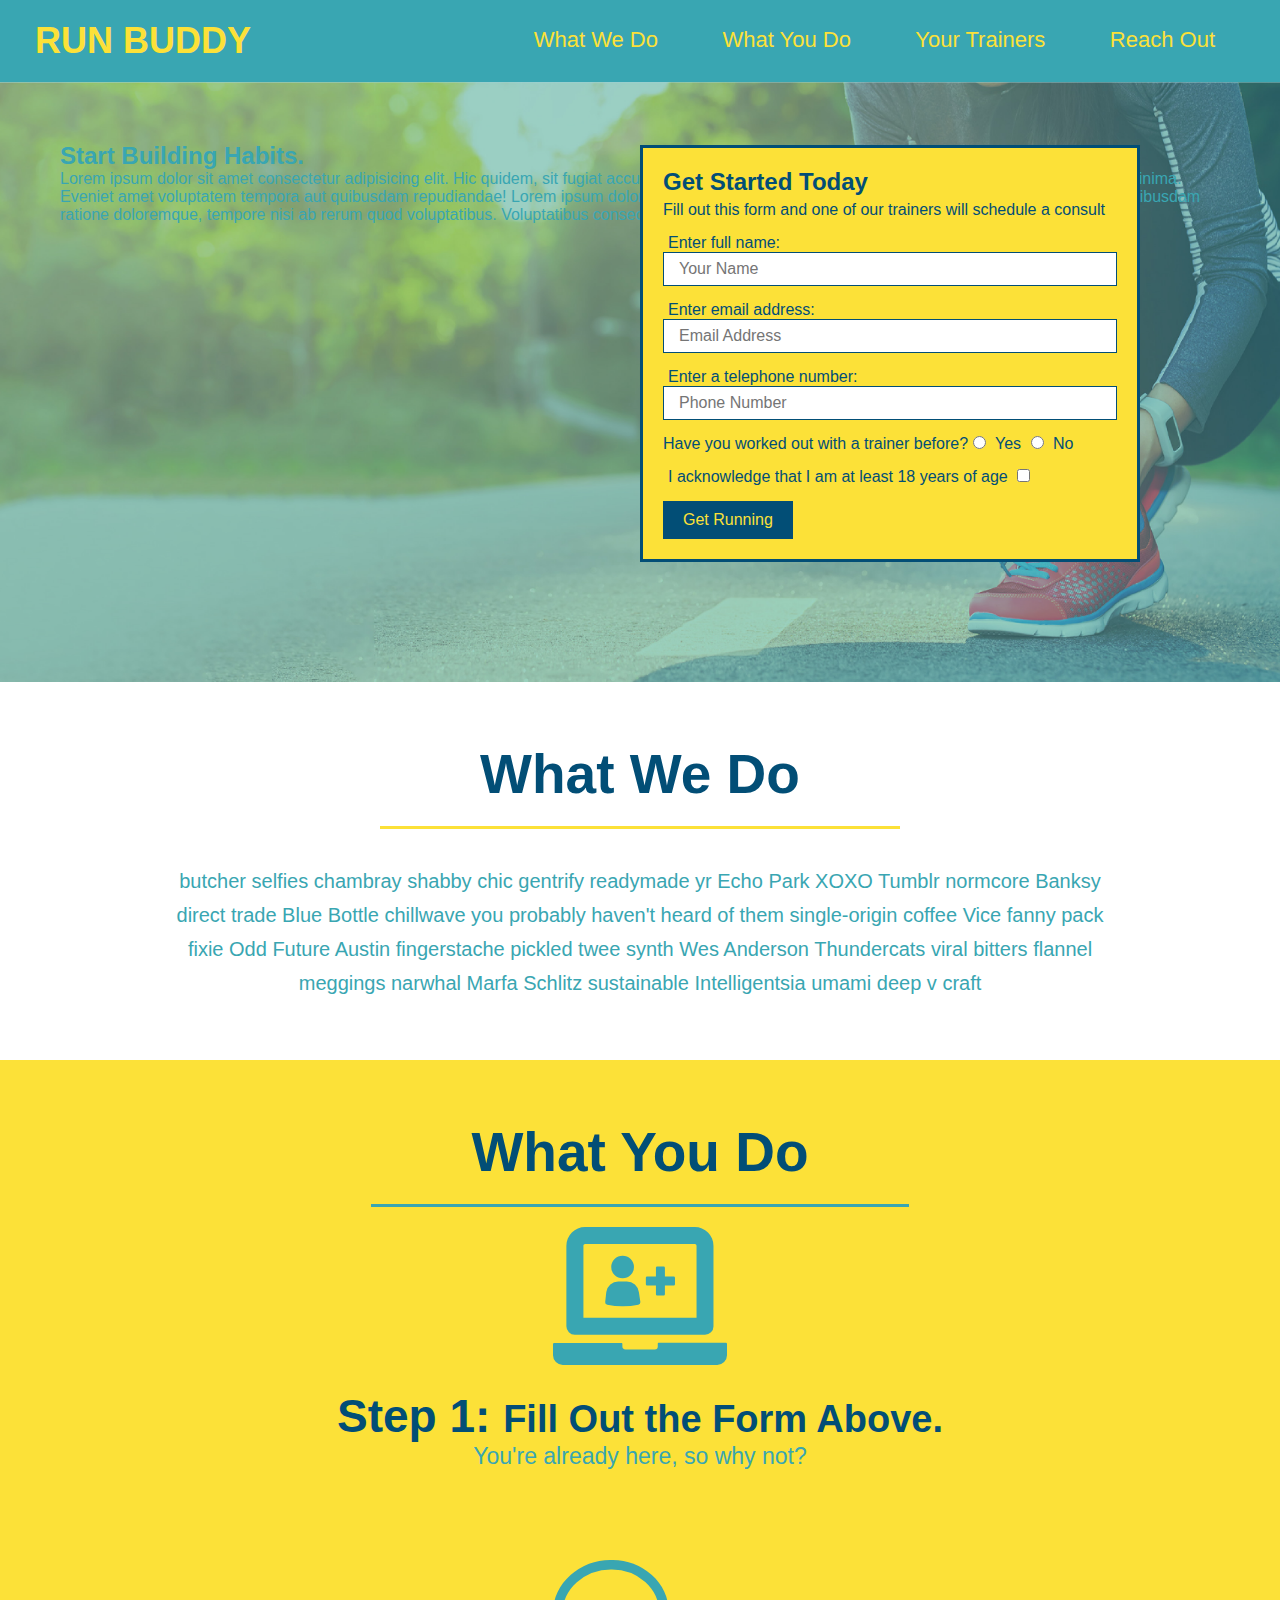
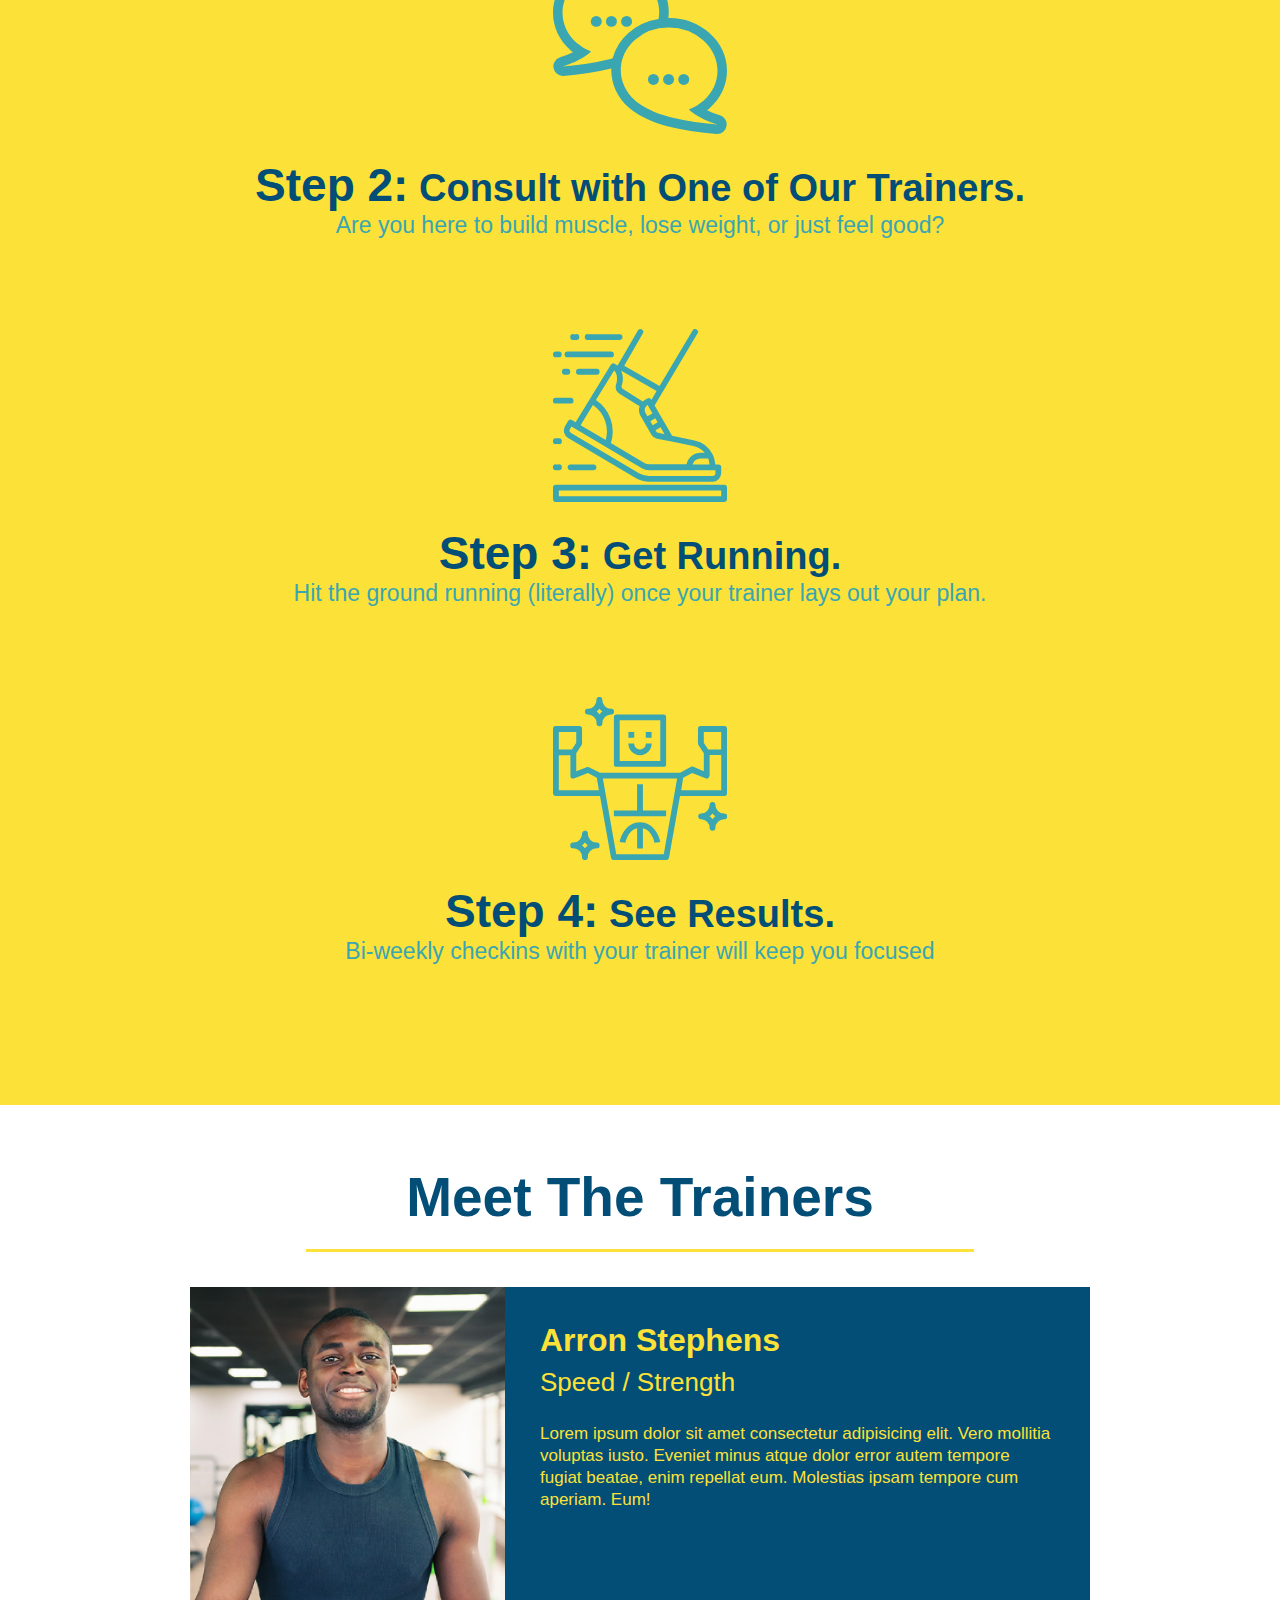
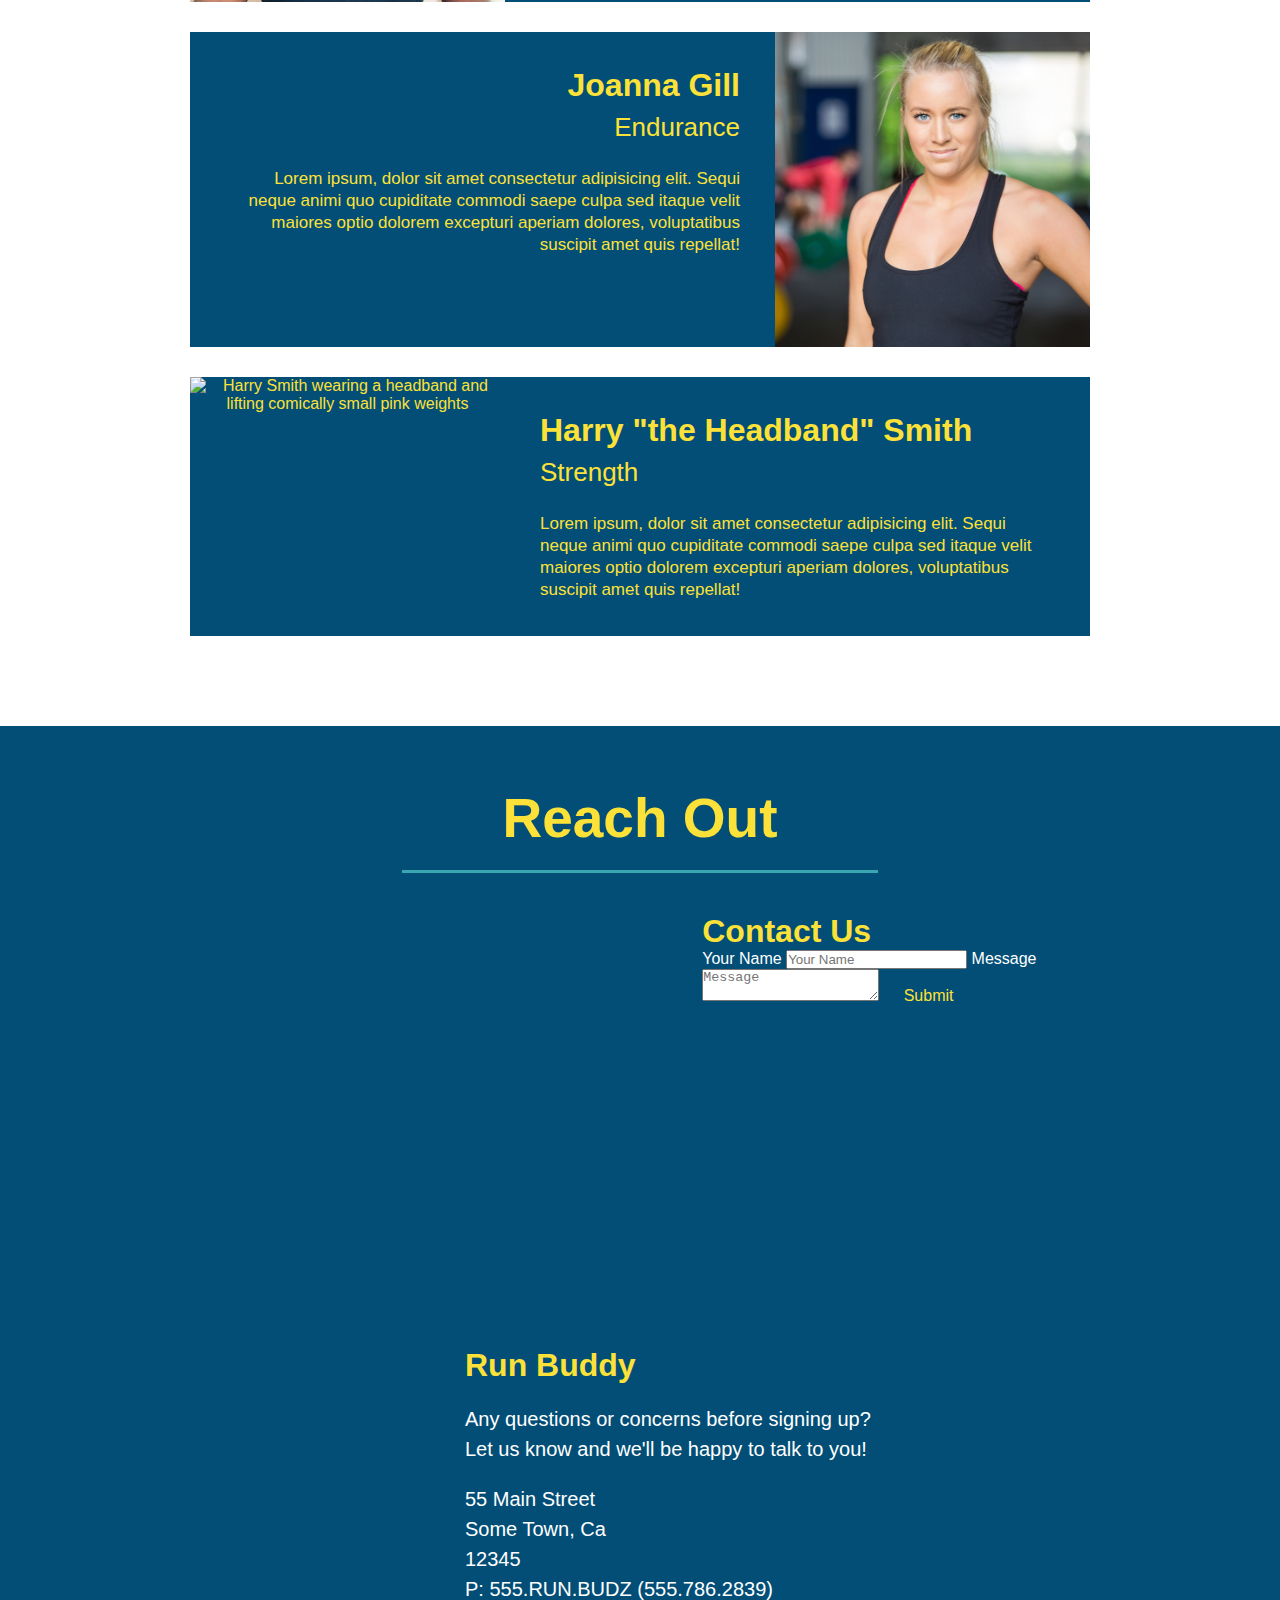
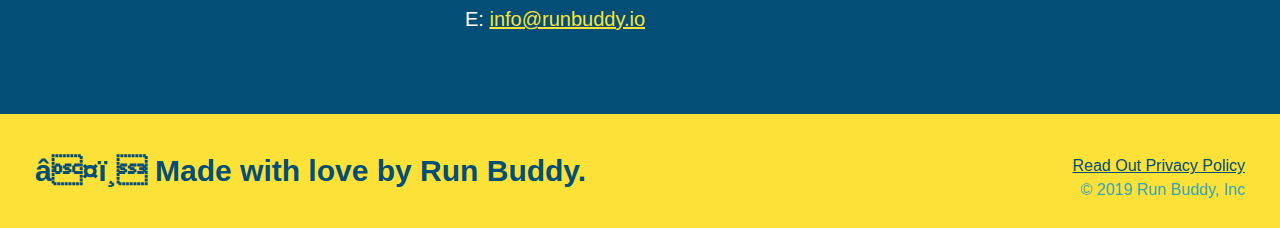
==== index.html @ e26abc6b "add contact form" ====
<!DOCTYPE html>
<html lang="en">
    <link rel="stylesheet" href="./assets/css/style.css">
    <head>
        <meta charset="'UTF-8">
        <title>Run Buddy</title>
    </head>
    <body>
        <!-- navigation -->
        <header>
            <h1>
                <a href ="/">RUN BUDDY</a>
            </h1>
            <nav>
                <!--unordered list element-->
                <ul>
                    <li>
                        <a href="#what-we-do">What We Do</a>
                    </li>
                    <li>
                        <a href="#what-you-do">What You Do</a>
                    </li>
                    <li>
                        <a href="#your-trainers">Your Trainers</a>
                    </li>
                    <li>
                        <a href="#reach-out">Reach Out</a>
                    </li>
                </ul>
            </nav>
        </header>

        <!--Hero Section-->
        <section class="hero">
            <div class="hero-cta">
                <h2>Start Building Habits.</h2>
                <p>
                    Lorem ipsum dolor sit amet consectetur adipisicing elit. Hic quidem, sit fugiat accusamus autem doloremque est dicta iusto sunt excepturi quasi, sequi minima. Eveniet amet voluptatem tempora aut quibusdam repudiandae! Lorem ipsum dolor sit amet consectetur adipisicing elit. Odit autem nobis magnam qui quibusdam ratione doloremque, tempore nisi ab rerum quod voluptatibus. Voluptatibus consectetur tempore et labore qui incidunt quaerat?
                </p>
            </article>
            <div class="hero-form">
                <h3>Get Started Today</h3> 
                <p>Fill out this form and one of our trainers will schedule a consult</p>
                <form>
                    <label for="name">Enter full name:</label>
                    <input type="text" placeholder="Your Name" name="name" id="name" class="form-input"/>
                    <label for="email">Enter email address:</label>
                    <input type="email" placeholder="Email Address" name="email" id="email" class="form-input"/>
                    <label for="phone">Enter a telephone number:</label>
                    <input type="tel" placeholder="Phone Number" name="phone" id="phone" class="form-input"/>
                    <p>
                        Have you worked out with a trainer before?
                        <input type="radio" name="trainer-confirm" id="trainer-yes">
                        <label for="trainer-yes">Yes</label>
                        <input type="radio" name="trainer-confirm" id="trainer-no">
                        <label for="trainer-no">No</label>
                    </p>
                    <p>
                        <label for="age-check">I acknowledge that I am at least 18 years of age</label>
                        <input type="checkbox" name="age-check" id="age-check">
                    </p>
                    <button type="submit">
                        Get Running
                    </button>
                </form>
            </div>
        </section>

        <!-- What We do Section -->
        <section id="what-we-do" class="intro">
            <h2 class="section-title primary-border">What We Do</h2>
            <p>
                butcher selfies chambray shabby chic gentrify readymade yr Echo Park XOXO Tumblr normcore Banksy direct trade Blue Bottle chillwave you probably haven't heard of them single-origin coffee Vice fanny pack fixie Odd Future Austin fingerstache pickled twee synth Wes Anderson Thundercats viral bitters flannel meggings narwhal Marfa Schlitz sustainable Intelligentsia umami deep v craft
            </p>
        </section>
        
        <!-- What You Do Section -->
        <section id="what-you-do" class="steps">
            <h2 class="section-title secondary-border">What You Do</h2>  
            <div>
                <img src="./assets/Images/step-1.svg" alt="">
                <h3>Step 1: <span>Fill Out the Form Above.</span></h3>
                <p>You're already here, so why not?</p>
            </div>

            <div>
                <img src="./assets/Images/step-2.svg" alt="">
                <h3>Step 2:<span> Consult with One of Our Trainers.</span></h3>
                <p>Are you here to build muscle, lose weight, or just feel good?</p>
            </div>

            <div>
                <img src="./assets/Images/step-3.svg" alt="">
                <h3>Step 3:<span> Get Running.</span></h3>
                <p>Hit the ground running (literally) once your trainer lays out your plan.</p>
            </div>

            <div>
                <img src="./assets/Images/step-4.svg" alt="">
                <h3>Step 4:<span> See Results.</span></h3>
                <p>Bi-weekly checkins with your trainer will keep you focused</p>
            </div>
        </section>

        <!-- Meet the Trainers section -->
        <section id="your-trainers" class="trainers">
            <h2 class="section-title primary-border">Meet The Trainers</h2>
            <article class="trainer">
                <img src="./assets/Images/01-05-trainers/trainer-1.jpg" alt="Arron Stephens in his workout clothes, ready to pump iron">
                <div class="trainer-bio text-left">
                    <h3>Arron Stephens</h3>
                    <h4>Speed / Strength</h4>
                    <p>
                    Lorem ipsum dolor sit amet consectetur adipisicing elit. Vero mollitia voluptas iusto. Eveniet minus atque dolor error autem tempore fugiat beatae, enim repellat eum. Molestias ipsam tempore cum aperiam. Eum!
                    </p>
                </div>
            </article>

            <article class="trainer">
                <div class="trainer-bio text-right">
                  <h3>Joanna Gill</h3>
                  <h4>Endurance</h4>
                  <p>
                    Lorem ipsum, dolor sit amet consectetur adipisicing elit. Sequi neque animi quo cupiditate commodi saepe culpa sed
                    itaque velit maiores optio dolorem excepturi aperiam dolores, voluptatibus suscipit amet quis repellat!
                  </p>
                </div>
                <img src="./assets/Images/01-05-trainers/trainer-2.jpg" alt="Joanna Gill cooling off after a workout" />
              </article>
              
              <article class="trainer">
                <img src="./assets/images/01-05-trainers/trainer-3.jpg" alt="Harry Smith wearing a headband and lifting comically small pink weights" />
                <div class="trainer-bio text-left">
                  <h3>Harry "the Headband" Smith</h3>
                  <h4>Strength</h4>
                  <p>
                    Lorem ipsum, dolor sit amet consectetur adipisicing elit. Sequi neque animi quo cupiditate commodi saepe culpa sed
                    itaque velit maiores optio dolorem excepturi aperiam dolores, voluptatibus suscipit amet quis repellat!
                  </p>
                </div>
              </article>
        </section>

        <!-- Reach Out section -->
        <section id="reach-out" class="contact">
            <h2 class="section-title secondary-border">Reach Out</h2>
            <div class="contact-info">
                <div>
                    <iframe src="https://www.google.com/maps/embed?pb=!1m18!1m12!1m3!1d3147.1079747227936!2d-120.42364418397035!3d37.92790791110593!2m3!1f0!2f0!3f0!3m2!1i1024!2i768!4f13.1!3m3!1m2!1s0x8090c49129b6ac57%3A0xb56c7eb95a2cd8bd!2sMain%20St%2C%20California%2095327!5e0!3m2!1sen!2sus!4v1616426329495!5m2!1sen!2sus" 
                    width="400" 
                    height="400" 
                    style="border:0;" 
                    allowfullscreen="" 
                    loading="lazy">
                    </iframe>
                </div>

                <div class="contact-form">
                    <h3>Contact Us</h3>
                    <form>
                        <label for="contact-name">Your Name</label>
                        <input type="text" id="contact-name" placeholder="Your Name" />
                  
                        <label for="contact-message">Message</label>
                        <textarea id="contact-message" placeholder="Message"></textarea>
                  
                        <button type="submit">Submit</button>
                    </form>
                </div>

                <div>
                    <h3>Run Buddy</h3>
                    <p>
                    Any questions or concerns before signing up?
                    <br />
                    Let us know and we'll be happy to talk to you!
                    </p>
                    <address>
                        55 Main Street <br/>
                        Some Town, Ca <br/>
                        12345<br />
                        P: 555.RUN.BUDZ (555.786.2839)<br/>
                        E: <a href="mailto:info@runbuddy.io">info@runbuddy.io</a>
                    </address>
                </div>
            </div>
            </div>
        </section>
    
         
        <!-- footer -->
         <footer>
            <h2>❤️ Made with love by Run Buddy.</h2>
            <div>
                <a href="./privacy-policy.html">Read Out Privacy Policy</a><br />
                &copy; 2019 Run Buddy, Inc
         </footer>
        
    </body>
</html>
---- assets/css/style.css ----
* {
    margin: 0;
    padding: 0;
    box-sizing: border-box;
}

body {
    font-family: Helvetica, Arial, sans-serif;
    color: #39a6b2;
}

/*Header*/

header {
    padding: 20px 35px;
    background-color: #39a6b2;
}

header h1 {
    font-weight: bold;
    font-size: 36px;
    color: #fce138;
    margin: 0;
    display: inline;
}

header a {
    text-decoration: none;
    color: #fce138;
}

header nav {
    float: right;
    margin: 7px 0;
}

header nav ul li {
    display: inline;
}

header nav ul li a {
    margin: 0 30px;
    font-weight: lighter;
    font-size: 22px;
}

/*section*/
section {
    padding: 60px;
}

/*hero*/

.hero {
    background-image: url(../Images/hero-bg.jpg);
    height: 600px;
    background-size: cover;
    background-position: center;
    position: relative;
}

.hero-form {
    color: #024e76;
    background-color: #fce138;
    padding: 20px;
    width: 500px; 
    border: solid 3px #024e76;
    position: absolute;
    bottom: 120px;
    right: 140px;
}

.hero-form h3 {
    font-size: 24px;
    margin: 0px;
}

.hero-form p {
    margin: 5px 0 15px 0;
}

.hero-form label {
    margin: 0px 5px;
}

.form-input {
    border: 1px solid #024e76;
    display: block;
    padding: 7px 15px;
    font-size: 16px;
    color: #024e76;
    width: 100%;
    margin-bottom: 15px;
}

button {
    background-color: #024e76;
    color: #fce138;
    padding: 10px 20px;
    font-size: 16px;
    border: none;
}

/*what we do section*/

.intro {
    text-align: center;
}


.intro p {
    line-height: 1.7;
    color: #39a6b2;
    width: 80%;
    font-size: 20px;
    margin: 0 auto;
}

/* what you do section*/

    .section-title {
    font-size: 55px;
    color: #024e76;
    margin-bottom: 35px;
    padding: 0 100px 20px 100px;
    display: inline-block;
    border-bottom: 3px solid;
  }

  .primary-border {
    border-color: #fce138;
  }
  
  .secondary-border {
    border-color: #39a6b2;
    margin-bottom: 10px;
  }

  .steps {
    text-align: center;
    background: #fce138;
  }

  .steps div {
    margin-bottom: 80px;
  }
  
  .steps img {
    width: 15%;
    margin: 10px 0;
  }
  
  .steps h3 {
    color: #024e76;
    font-size: 46px;
    margin-top: 10px;
  }
  
  .steps p {
    color: #39a6b2;
    font-size: 23px;
  }

  .steps span {
    font-size: 38px;
  }

  /* trainers*/

  .trainers {
    text-align: center;
  }

  .trainer {
    width: 900px;
    margin: 0 auto 30px auto;
    background: #024e76;
    color: #fce138;
    overflow: auto;
  }

  .trainer img {
    width: 35%;
    float: left;
  }

  .trainer-bio {
    padding: 35px;
    float: left;
    width: 65%;
  }

  .text-left {
    text-align: left;
  }

  .text-right {
    text-align: right;
  }

  .trainer-bio h3 {
    font-size: 32px;
    margin-bottom: 8px;
  }
  
  .trainer-bio h4 {
    font-weight: lighter;
    font-size: 26px;
    margin-bottom: 25px;
  }
  
  .trainer-bio p {
    font-size: 17px;
    line-height: 1.3;
  }

  /*contact section*/

  .contact {
    text-align: center;
    background: #024e76;
  }

  .contact h2 {
    color: #fce138;
  }

  .contact-info iframe {
    width: 400px;
    height: 400px;
  }

  .contact-info div {
    width: 410px;
    display: inline-block;
    vertical-align: top;
    text-align: left;
    margin: 30px 0 0 60px;
    color: white;
  }

  .contact-info h3 {
    color: #fce138;
    font-size: 32px;
  }
  
  .contact-info p, .contact-info address {
    margin: 20px 0;
    line-height: 1.5;
    font-size: 20px;
    font-style: normal;
  }
  
  .contact-info a {
    color: #fce138;
  }

  /*footer*/

footer {
  background: #fce138;
  width: 100%;
  padding: 40px 35px;
}

footer h2 {
  display: inline;
  color: #024e76;
  font-size: 30px;
  margin: 0;
}

footer div {
  float: right;
  line-height: 1.5;
  text-align: right;
}

footer a {
  color: #024e76;
}
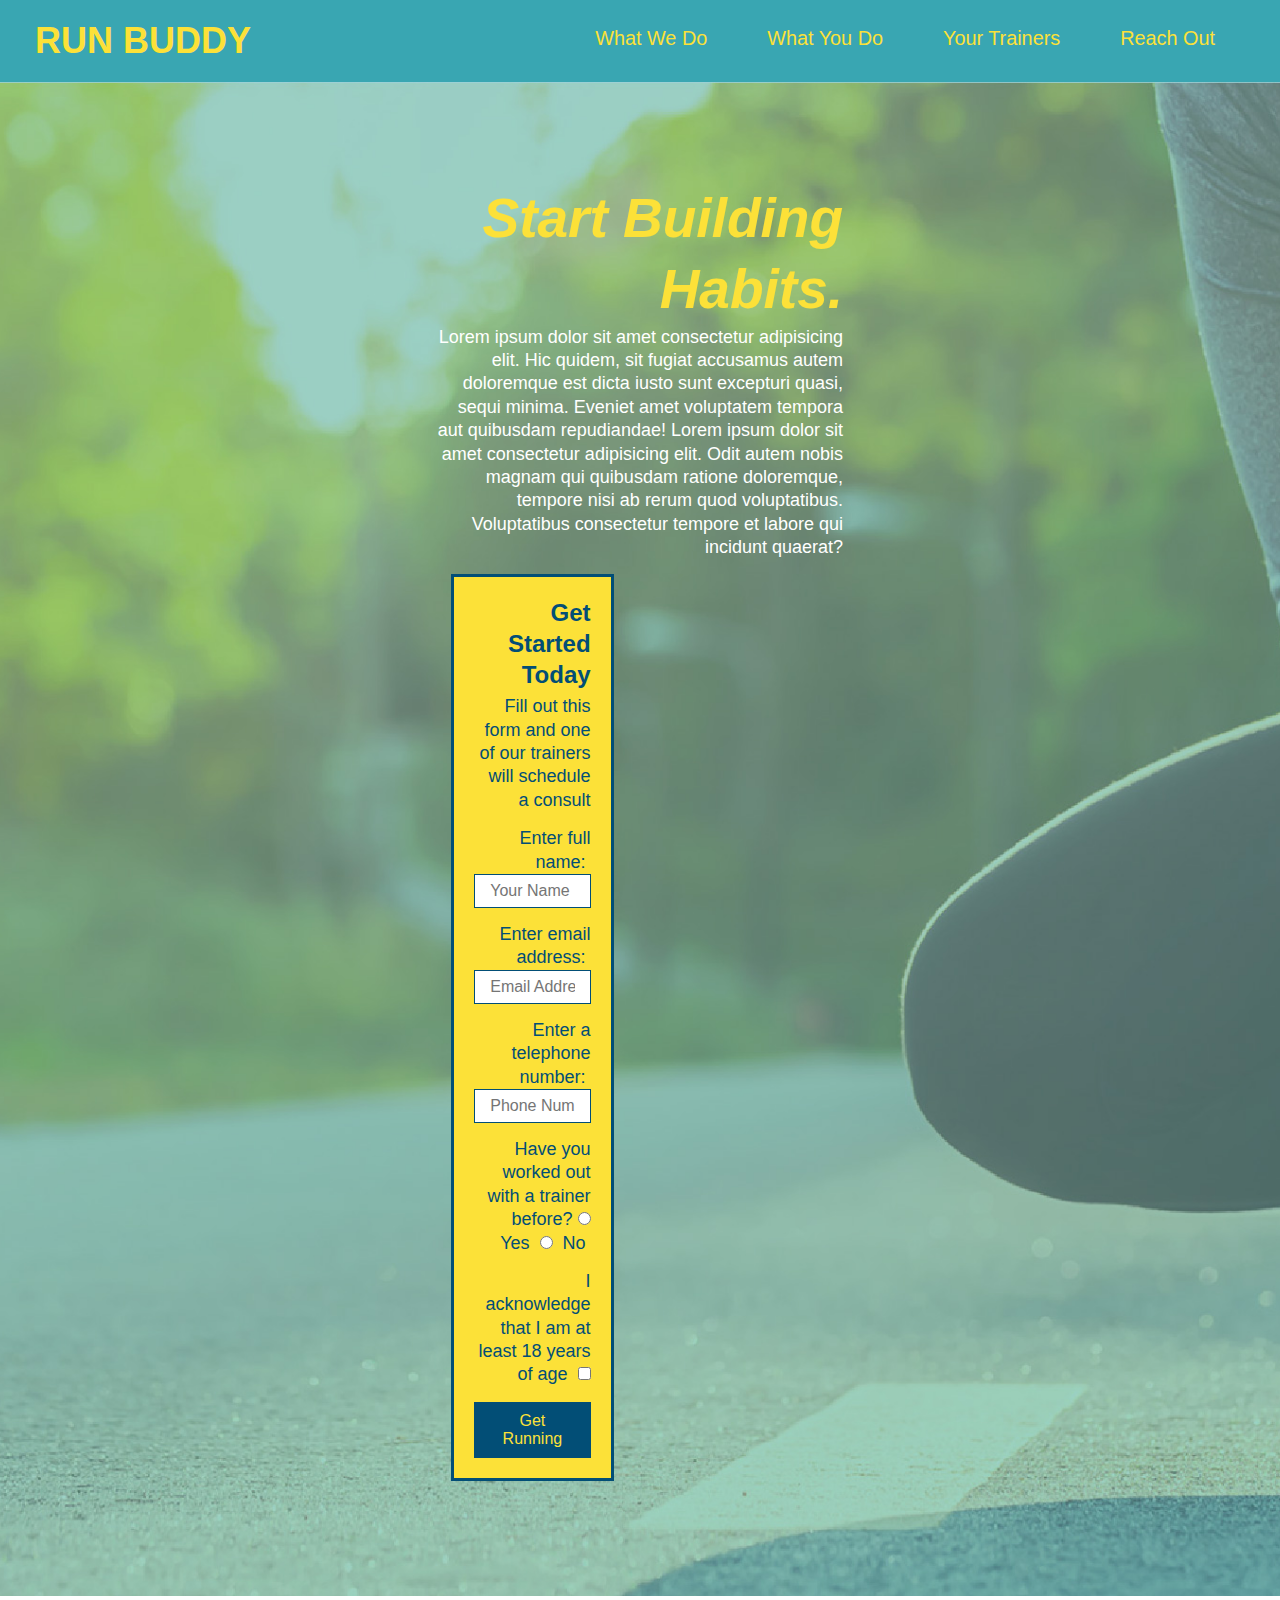
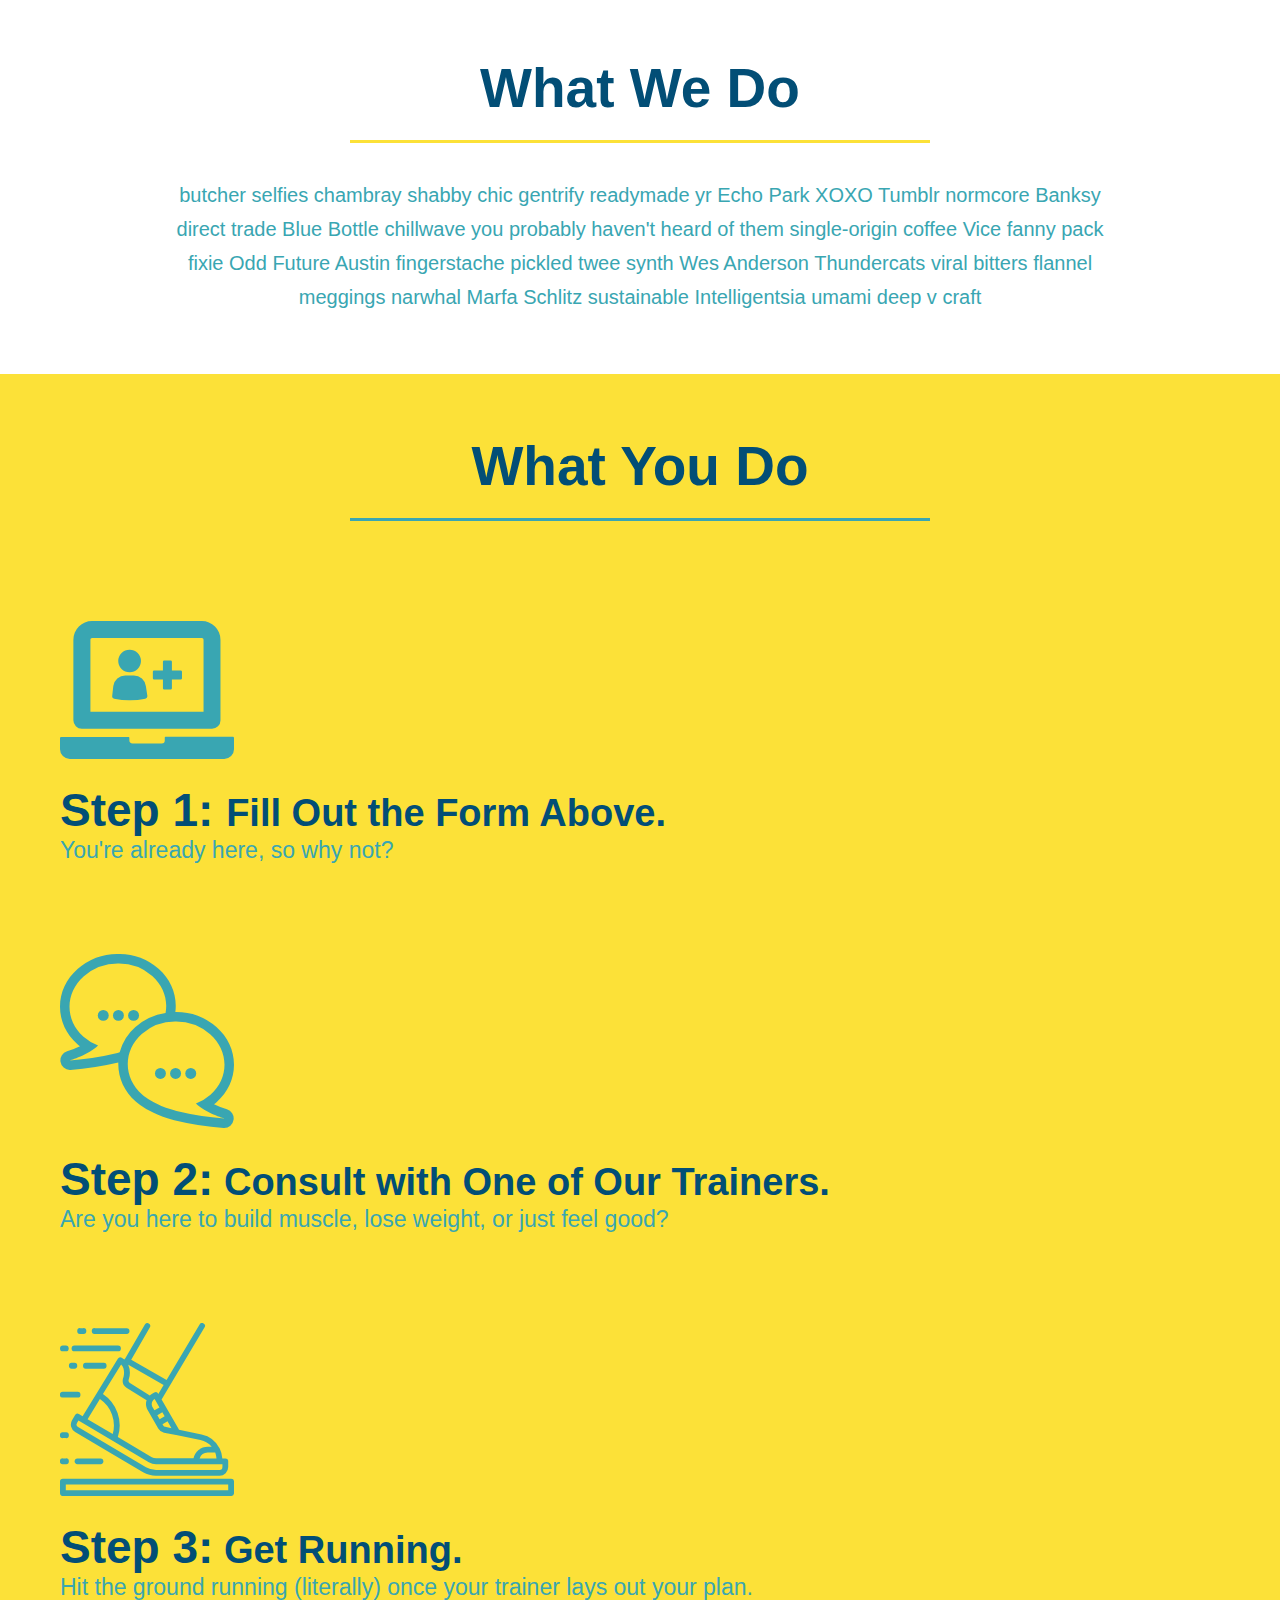
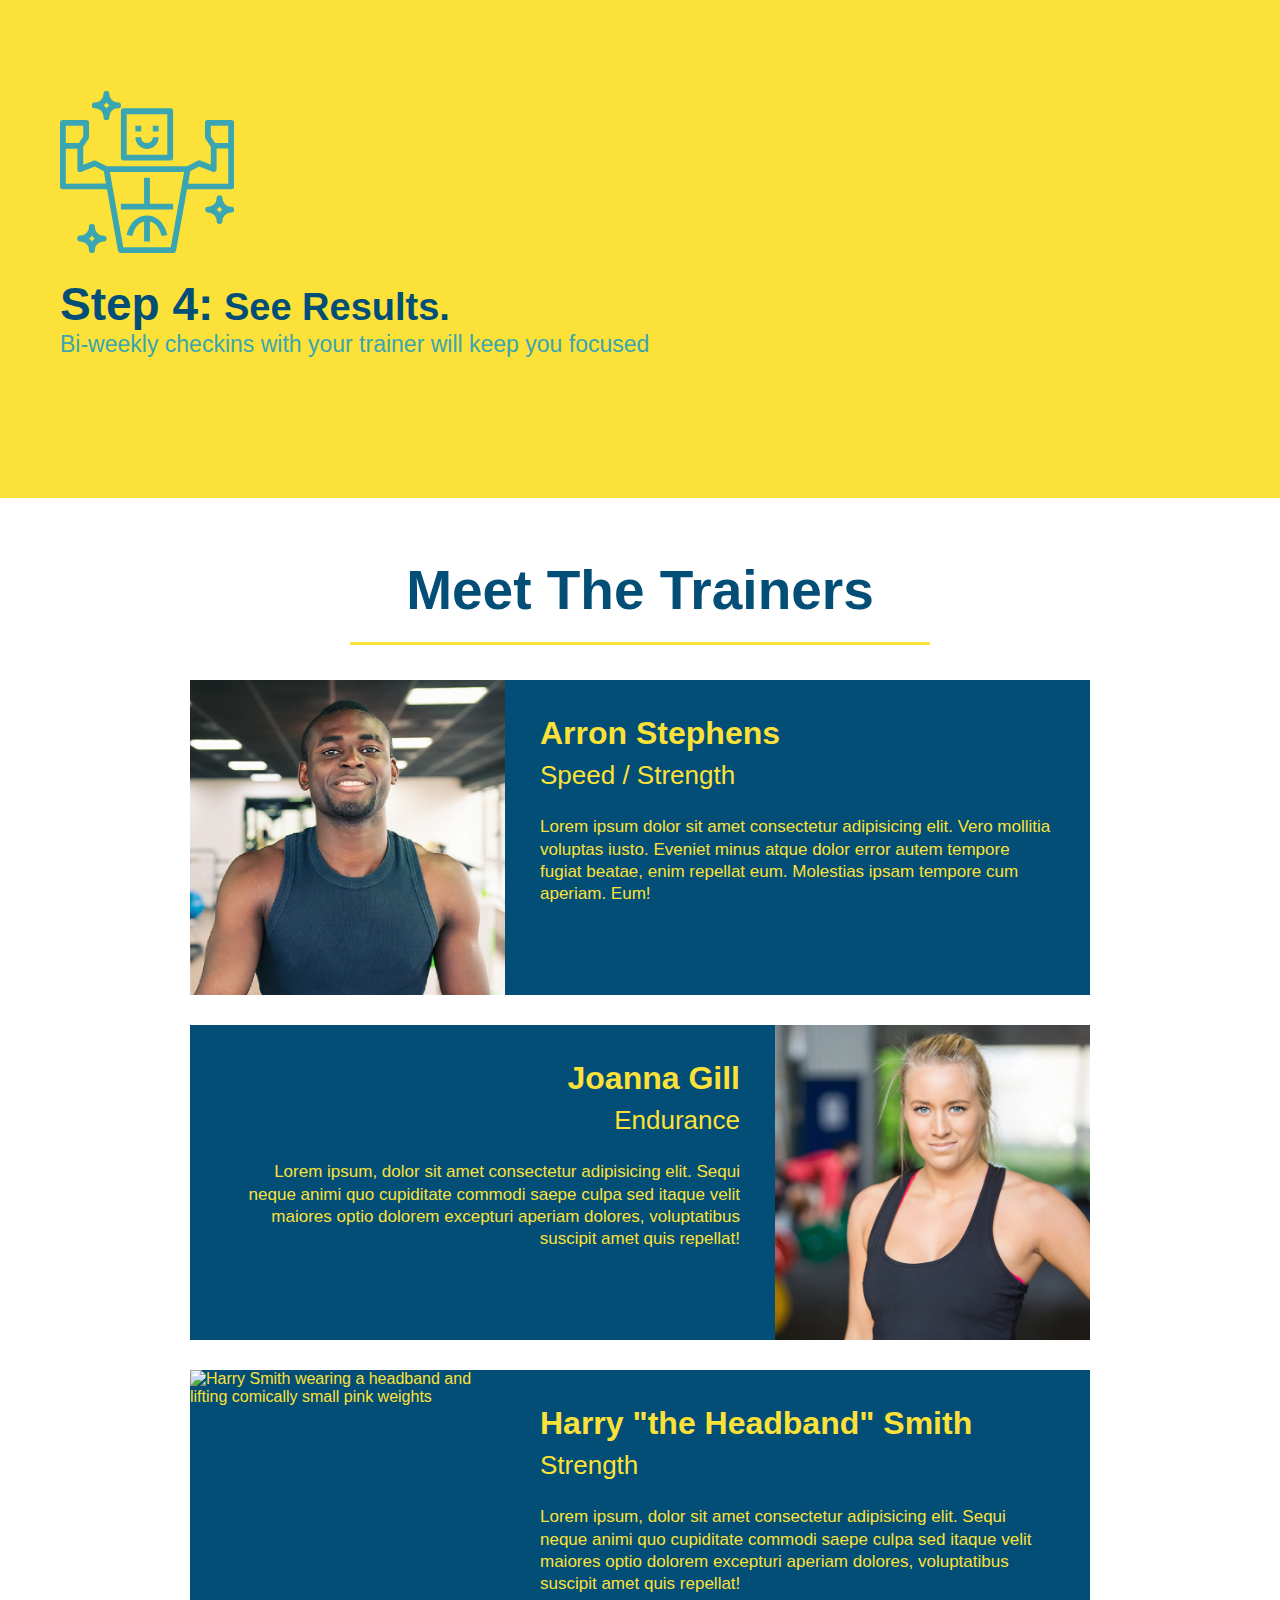
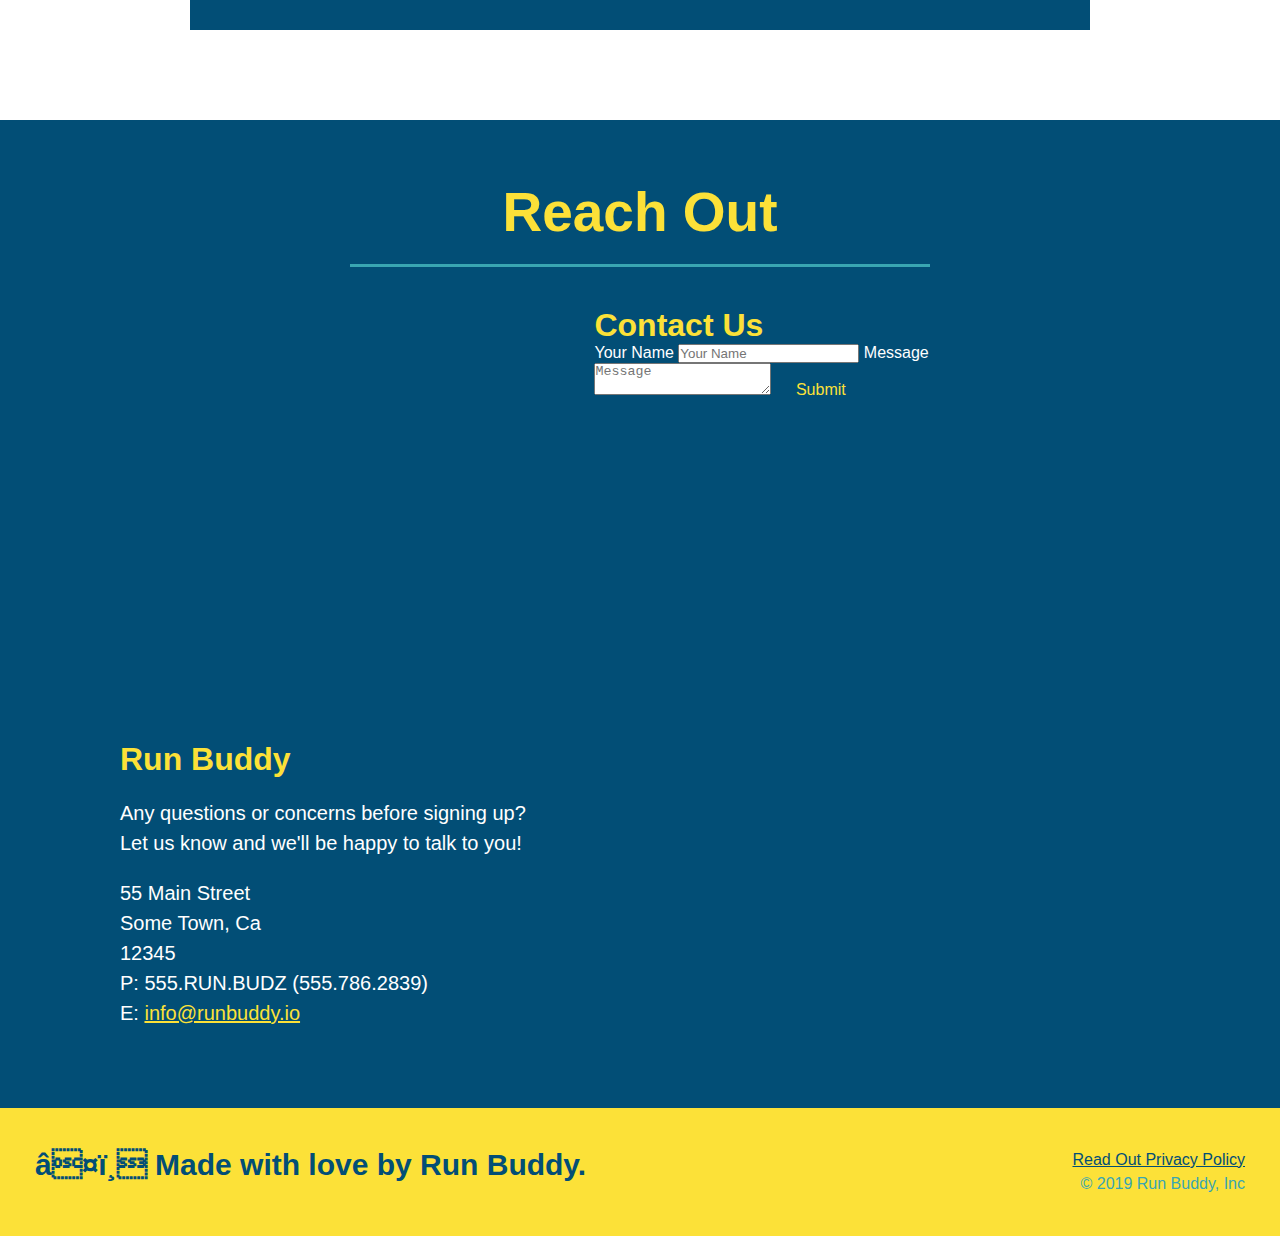
==== commit f995bdb5: "added flexbox to what we do section" ====
--- a/index.html
+++ b/index.html
@@ -68,15 +68,21 @@
 
         <!-- What We do Section -->
         <section id="what-we-do" class="intro">
-            <h2 class="section-title primary-border">What We Do</h2>
-            <p>
-                butcher selfies chambray shabby chic gentrify readymade yr Echo Park XOXO Tumblr normcore Banksy direct trade Blue Bottle chillwave you probably haven't heard of them single-origin coffee Vice fanny pack fixie Odd Future Austin fingerstache pickled twee synth Wes Anderson Thundercats viral bitters flannel meggings narwhal Marfa Schlitz sustainable Intelligentsia umami deep v craft
-            </p>
+            <div class="flex-row">
+                <h2 class="section-title primary-border">What We Do</h2>
+            </div>
+            <div class="flex-row">
+                <p>
+                    butcher selfies chambray shabby chic gentrify readymade yr Echo Park XOXO Tumblr normcore Banksy direct trade Blue Bottle chillwave you probably haven't heard of them single-origin coffee Vice fanny pack fixie Odd Future Austin fingerstache pickled twee synth Wes Anderson Thundercats viral bitters flannel meggings narwhal Marfa Schlitz sustainable Intelligentsia umami deep v craft
+                </p>
+            </div>
         </section>
         
         <!-- What You Do Section -->
         <section id="what-you-do" class="steps">
-            <h2 class="section-title secondary-border">What You Do</h2>  
+            <div class="flex-row">
+                <h2 class="section-title secondary-border">What You Do</h2> 
+            </div> 
             <div>
                 <img src="./assets/Images/step-1.svg" alt="">
                 <h3>Step 1: <span>Fill Out the Form Above.</span></h3>
@@ -104,7 +110,9 @@
 
         <!-- Meet the Trainers section -->
         <section id="your-trainers" class="trainers">
-            <h2 class="section-title primary-border">Meet The Trainers</h2>
+            <div class="flex-row">
+                <h2 class="section-title primary-border">Meet The Trainers</h2>
+            </div>
             <article class="trainer">
                 <img src="./assets/Images/01-05-trainers/trainer-1.jpg" alt="Arron Stephens in his workout clothes, ready to pump iron">
                 <div class="trainer-bio text-left">
@@ -143,7 +151,9 @@
 
         <!-- Reach Out section -->
         <section id="reach-out" class="contact">
-            <h2 class="section-title secondary-border">Reach Out</h2>
+            <div class="flex-row">
+                <h2 class="section-title secondary-border">Reach Out</h2>
+            </div>
             <div class="contact-info">
                 <div>
                     <iframe src="https://www.google.com/maps/embed?pb=!1m18!1m12!1m3!1d3147.1079747227936!2d-120.42364418397035!3d37.92790791110593!2m3!1f0!2f0!3f0!3m2!1i1024!2i768!4f13.1!3m3!1m2!1s0x8090c49129b6ac57%3A0xb56c7eb95a2cd8bd!2sMain%20St%2C%20California%2095327!5e0!3m2!1sen!2sus!4v1616426329495!5m2!1sen!2sus" 
--- a/assets/css/style.css
+++ b/assets/css/style.css
@@ -14,6 +14,9 @@
 header {
     padding: 20px 35px;
     background-color: #39a6b2;
+    display: flex;
+    justify-content: space-between;
+    flex-wrap: wrap;
 }
 
 header h1 {
@@ -21,7 +24,6 @@
     font-size: 36px;
     color: #fce138;
     margin: 0;
-    display: inline;
 }
 
 header a {
@@ -30,18 +32,21 @@
 }
 
 header nav {
-    float: right;
     margin: 7px 0;
 }
 
-header nav ul li {
-    display: inline;
+header nav ul {
+    display: flex;
+    flex-wrap: wrap;
+    justify-content: space-between;
+    align-items: center;
+    list-style: none;
 }
 
 header nav ul li a {
     margin: 0 30px;
     font-weight: lighter;
-    font-size: 22px;
+    font-size: 1.55vw;
 }
 
 /*section*/
@@ -53,21 +58,35 @@
 
 .hero {
     background-image: url(../Images/hero-bg.jpg);
-    height: 600px;
     background-size: cover;
     background-position: center;
-    position: relative;
+    display: flex;
+    justify-content: center;
+    flex-wrap: wrap;
+}
+
+.hero-cta {
+  width: 35%;
+  text-align: right;
+  margin: 3.5%;
+  color: #fff;
+  font-size: 18px;
+  line-height: 1.3;
+}
+
+.hero-cta h2 {
+  font-style: italic;
+  font-size: 55px;
+  color: #fce138;
 }
 
 .hero-form {
     color: #024e76;
     background-color: #fce138;
     padding: 20px;
-    width: 500px; 
     border: solid 3px #024e76;
-    position: absolute;
-    bottom: 120px;
-    right: 140px;
+    width: 40%;
+    margin: 3.5%;
 }
 
 .hero-form h3 {
@@ -103,28 +122,25 @@
 
 /*what we do section*/
 
-.intro {
-    text-align: center;
-}
-
-
 .intro p {
     line-height: 1.7;
     color: #39a6b2;
     width: 80%;
     font-size: 20px;
     margin: 0 auto;
+    text-align: center;
 }
 
 /* what you do section*/
 
-    .section-title {
+  .section-title {
     font-size: 55px;
     color: #024e76;
-    margin-bottom: 35px;
-    padding: 0 100px 20px 100px;
-    display: inline-block;
     border-bottom: 3px solid;
+    padding-bottom: 20px;
+    text-align: center;
+    margin: 0 auto 35px auto;
+    width: 50%;
   }
 
   .primary-border {
@@ -137,7 +153,6 @@
   }
 
   .steps {
-    text-align: center;
     background: #fce138;
   }
 
@@ -168,7 +183,7 @@
   /* trainers*/
 
   .trainers {
-    text-align: center;
+    
   }
 
   .trainer {
@@ -190,14 +205,6 @@
     width: 65%;
   }
 
-  .text-left {
-    text-align: left;
-  }
-
-  .text-right {
-    text-align: right;
-  }
-
   .trainer-bio h3 {
     font-size: 32px;
     margin-bottom: 8px;
@@ -217,7 +224,6 @@
   /*contact section*/
 
   .contact {
-    text-align: center;
     background: #024e76;
   }
 
@@ -261,17 +267,18 @@
   background: #fce138;
   width: 100%;
   padding: 40px 35px;
+  display: flex;
+  justify-content: space-between;
+  flex-wrap: wrap;
 }
 
 footer h2 {
-  display: inline;
   color: #024e76;
   font-size: 30px;
   margin: 0;
 }
 
 footer div {
-  float: right;
   line-height: 1.5;
   text-align: right;
 }
@@ -279,4 +286,15 @@
 footer a {
   color: #024e76;
 }
-  
+
+/*utility classes*/
+.text-left {
+  text-align: left;
+}
+
+.text-right {
+  text-align: right;
+}
+.flex-row {
+  display: flex;
+}
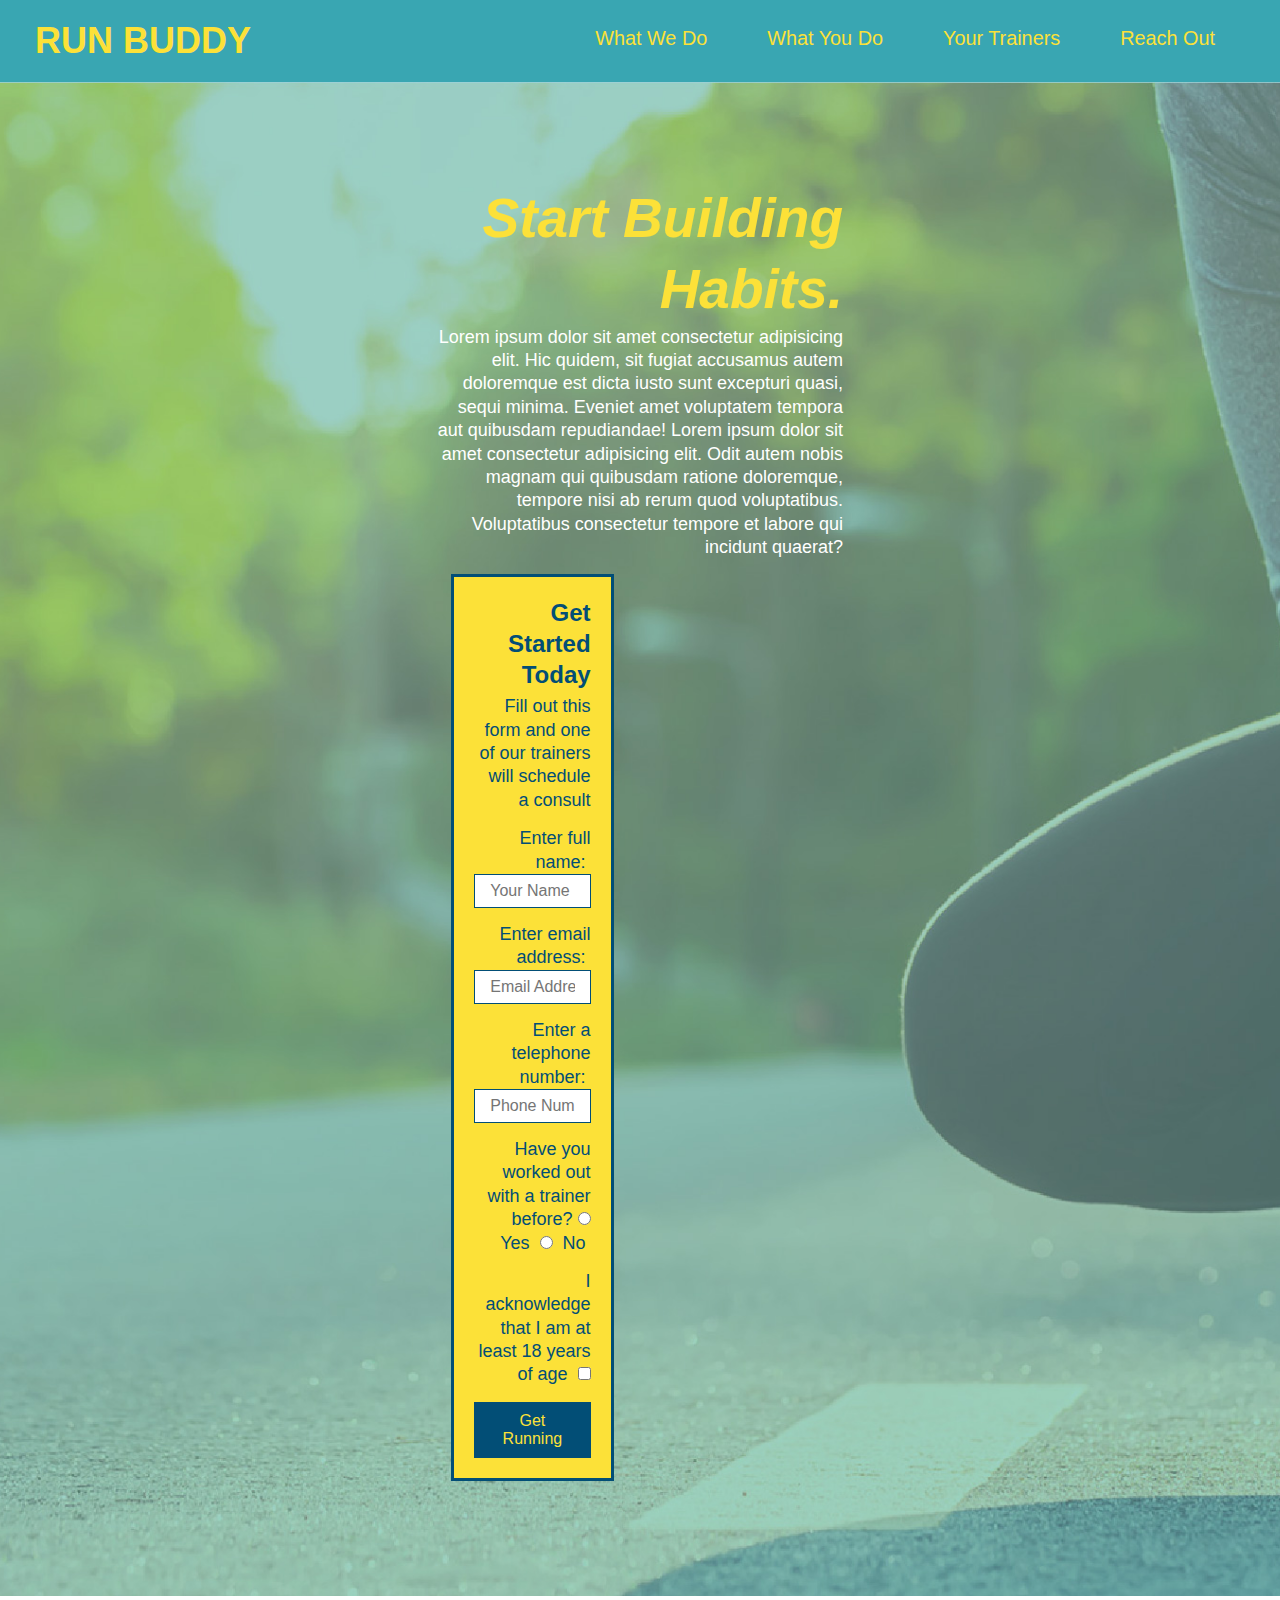
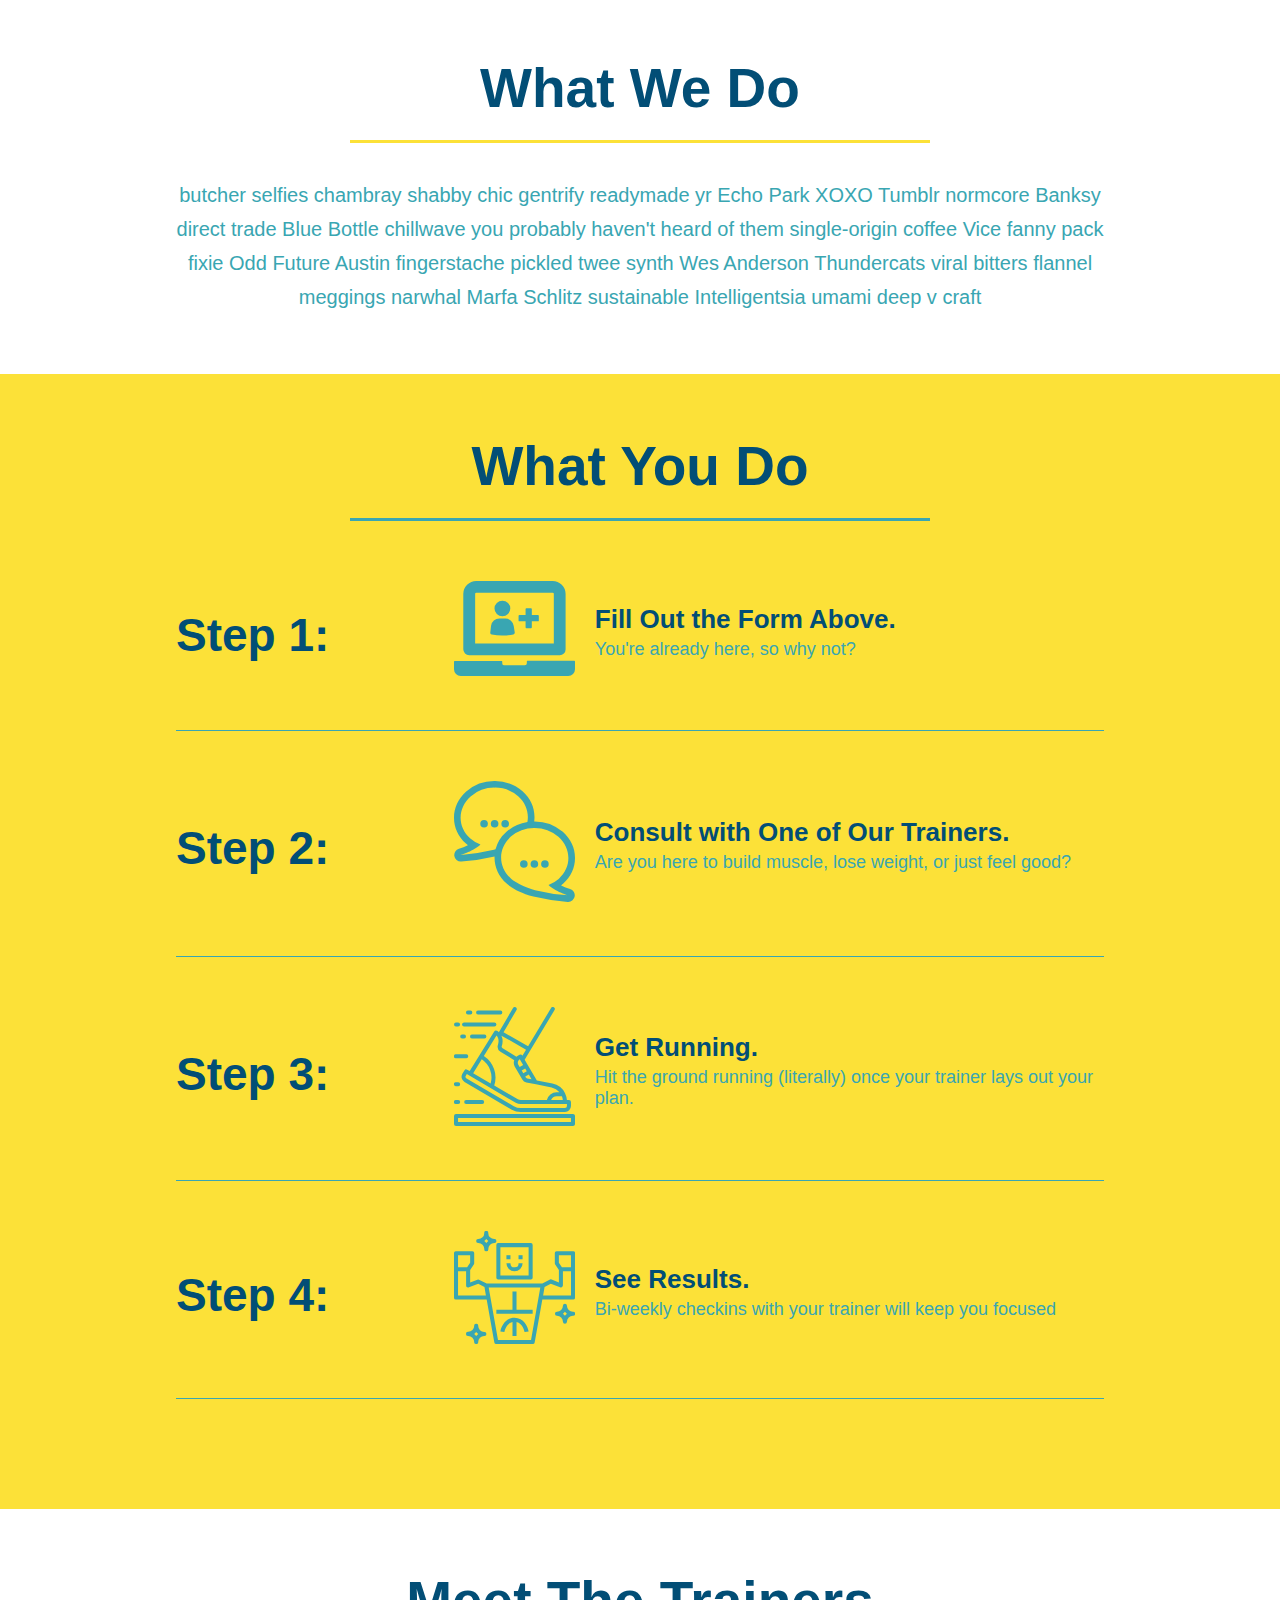
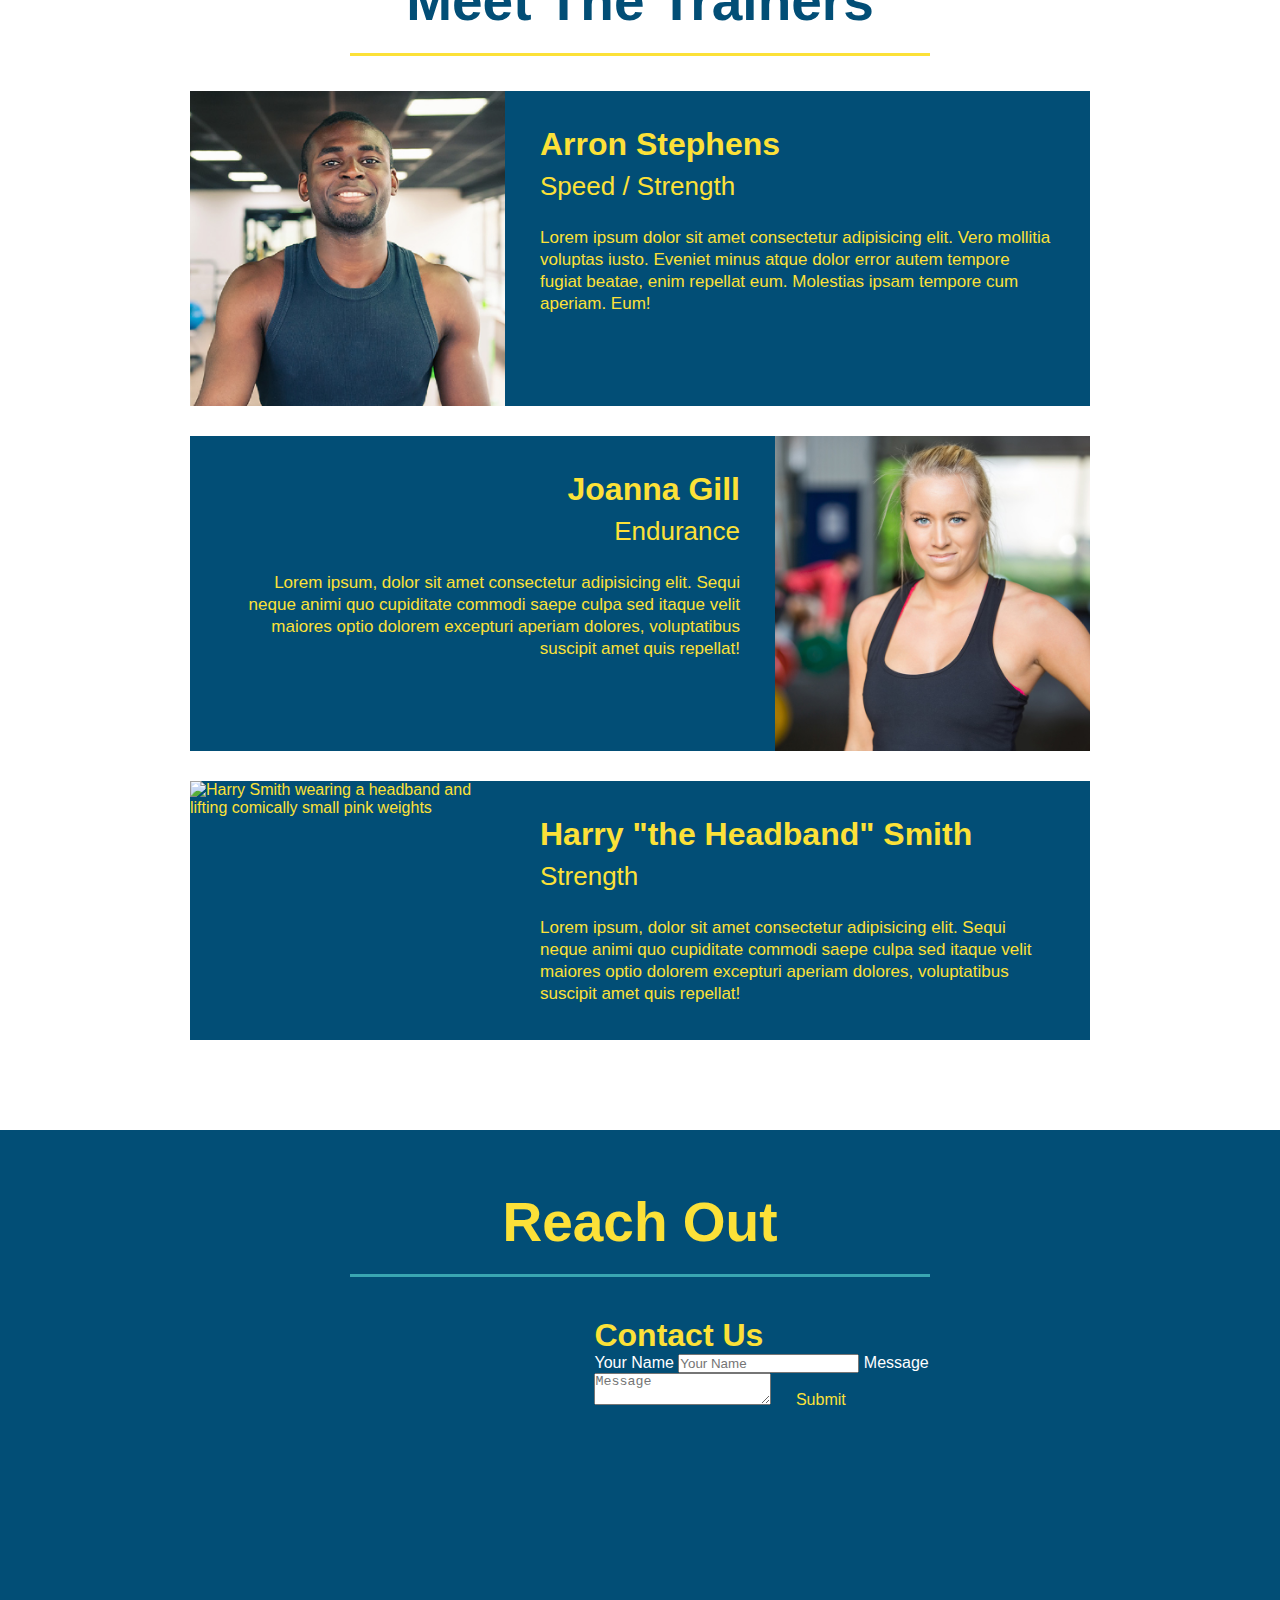
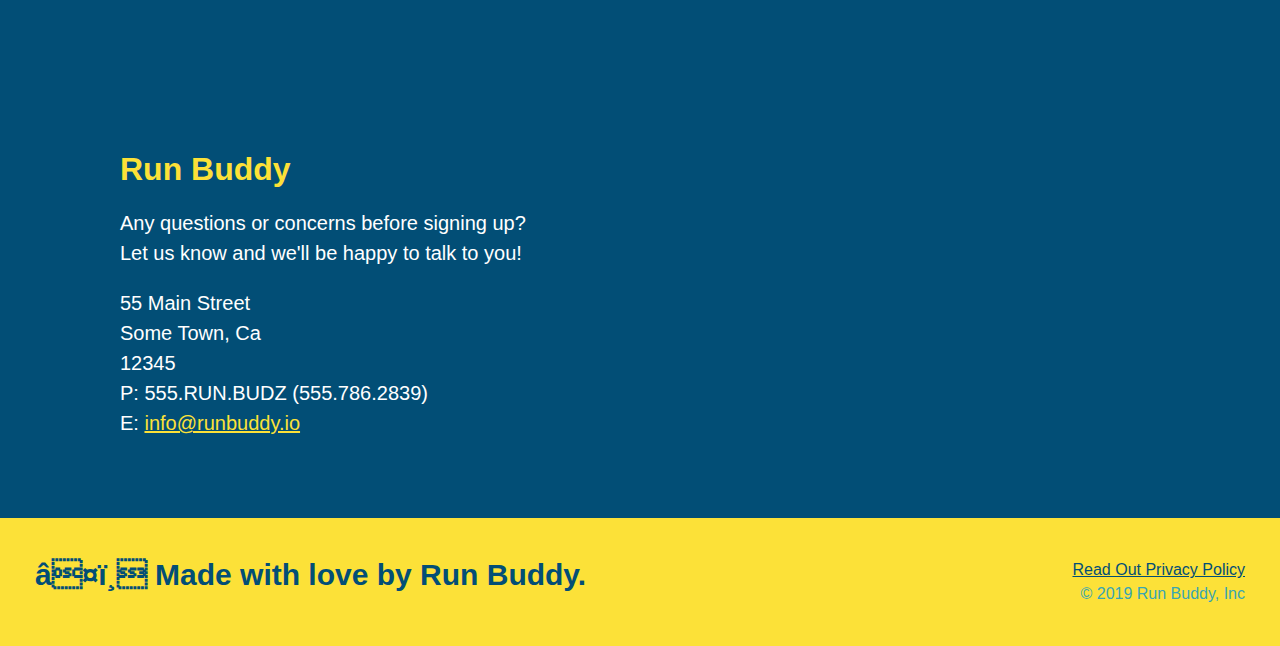
==== commit 99a88931: "add flexbox to the steps" ====
--- a/index.html
+++ b/index.html
@@ -83,28 +83,56 @@
             <div class="flex-row">
                 <h2 class="section-title secondary-border">What You Do</h2> 
             </div> 
-            <div>
-                <img src="./assets/Images/step-1.svg" alt="">
-                <h3>Step 1: <span>Fill Out the Form Above.</span></h3>
-                <p>You're already here, so why not?</p>
-            </div>
-
-            <div>
-                <img src="./assets/Images/step-2.svg" alt="">
-                <h3>Step 2:<span> Consult with One of Our Trainers.</span></h3>
-                <p>Are you here to build muscle, lose weight, or just feel good?</p>
-            </div>
-
-            <div>
-                <img src="./assets/Images/step-3.svg" alt="">
-                <h3>Step 3:<span> Get Running.</span></h3>
-                <p>Hit the ground running (literally) once your trainer lays out your plan.</p>
-            </div>
-
-            <div>
-                <img src="./assets/Images/step-4.svg" alt="">
-                <h3>Step 4:<span> See Results.</span></h3>
-                <p>Bi-weekly checkins with your trainer will keep you focused</p>
+            <div class="step">
+                <h3>Step 1:</h3>
+                <div class="step-info">
+                    <div class="step-img">
+                        <img src="./assets/Images/step-1.svg" alt="">
+                    </div>
+                    <div class="step-text">
+                        <h4>Fill Out the Form Above.</h4>
+                        <p>You're already here, so why not?</p>
+                    </div>
+                </div>
+            </div>
+
+            <div class="step">
+                <h3>Step 2:</h3>
+                <div class="step-info">
+                    <div class="step-img">
+                        <img src="./assets/Images/step-2.svg" alt="">
+                    </div>
+                    <div class="step-text">
+                        <h4> Consult with One of Our Trainers.</h4>
+                        <p>Are you here to build muscle, lose weight, or just feel good?</p>
+                    </div>
+                </div>
+            </div>
+
+            <div class="step">
+                <h3>Step 3:</h3>
+                <div class="step-info">
+                    <div class="step-img">
+                        <img src="./assets/Images/step-3.svg" alt="">
+                    </div>
+                    <div class="step-text">
+                        <h4> Get Running.</h4>
+                        <p>Hit the ground running (literally) once your trainer lays out your plan.</p>
+                    </div>
+                </div>
+            </div>
+
+            <div class="step">
+                <h3>Step 4:</h3>
+                <div class="step-info">
+                    <div class="step-img">
+                        <img src="./assets/Images/step-4.svg" alt="">
+                    </div>
+                    <div class="step-text">
+                        <h4> See Results.</h4>
+                        <p>Bi-weekly checkins with your trainer will keep you focused</p>
+                    </div>
+                </div>
             </div>
         </section>
 
--- a/assets/css/style.css
+++ b/assets/css/style.css
@@ -156,28 +156,56 @@
     background: #fce138;
   }
 
-  .steps div {
-    margin-bottom: 80px;
-  }
-  
-  .steps img {
-    width: 15%;
-    margin: 10px 0;
-  }
-  
   .steps h3 {
     color: #024e76;
     font-size: 46px;
     margin-top: 10px;
   }
-  
-  .steps p {
+
+  .step {
+    margin: 50px auto;
+    padding-bottom: 50px;
+    width: 80%;
+    border-bottom: 1px solid #39a6b2;
+    display: flex;
+    flex-wrap: wrap;
+    align-items: center;
+    justify-content: space-between;
+  }
+  
+  .step-text p {
     color: #39a6b2;
-    font-size: 23px;
-  }
-
-  .steps span {
-    font-size: 38px;
+    font-size: 18px;
+  }
+
+  .step-text h4 {
+    font-size: 26px;
+    line-height: 1.5;
+    color: #024e76;
+  }
+
+  .step h3 {
+    flex: 1 30%;
+  }
+
+  .step-info {
+    flex: 2 70%;
+    display: flex;
+    flex-wrap: wrap;
+    align-items: center;
+  }
+
+  .step-img {
+    flex: 1 12%;
+    margin-right: 20px;
+  }
+
+  .step-img {
+    max-width: 100%;
+  }
+
+  .step-text {
+    flex: 12;
   }
 
   /* trainers*/
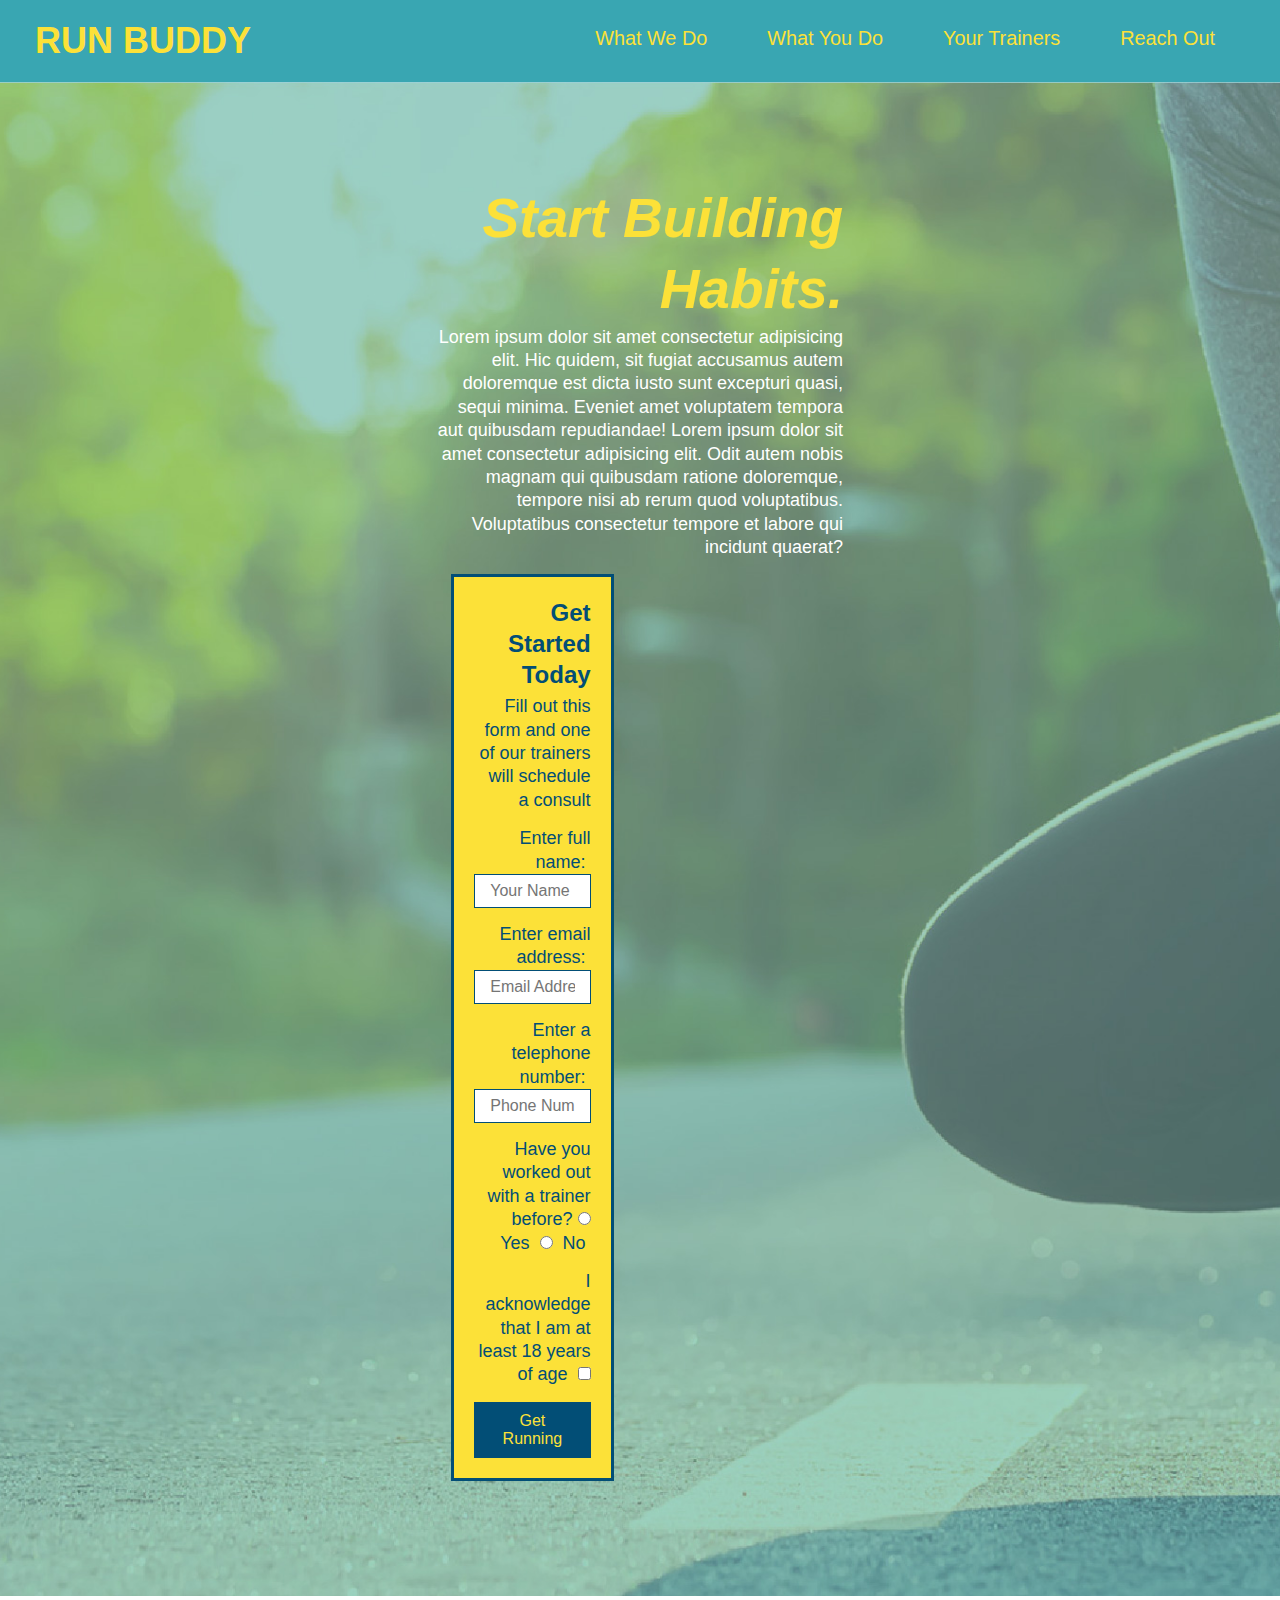
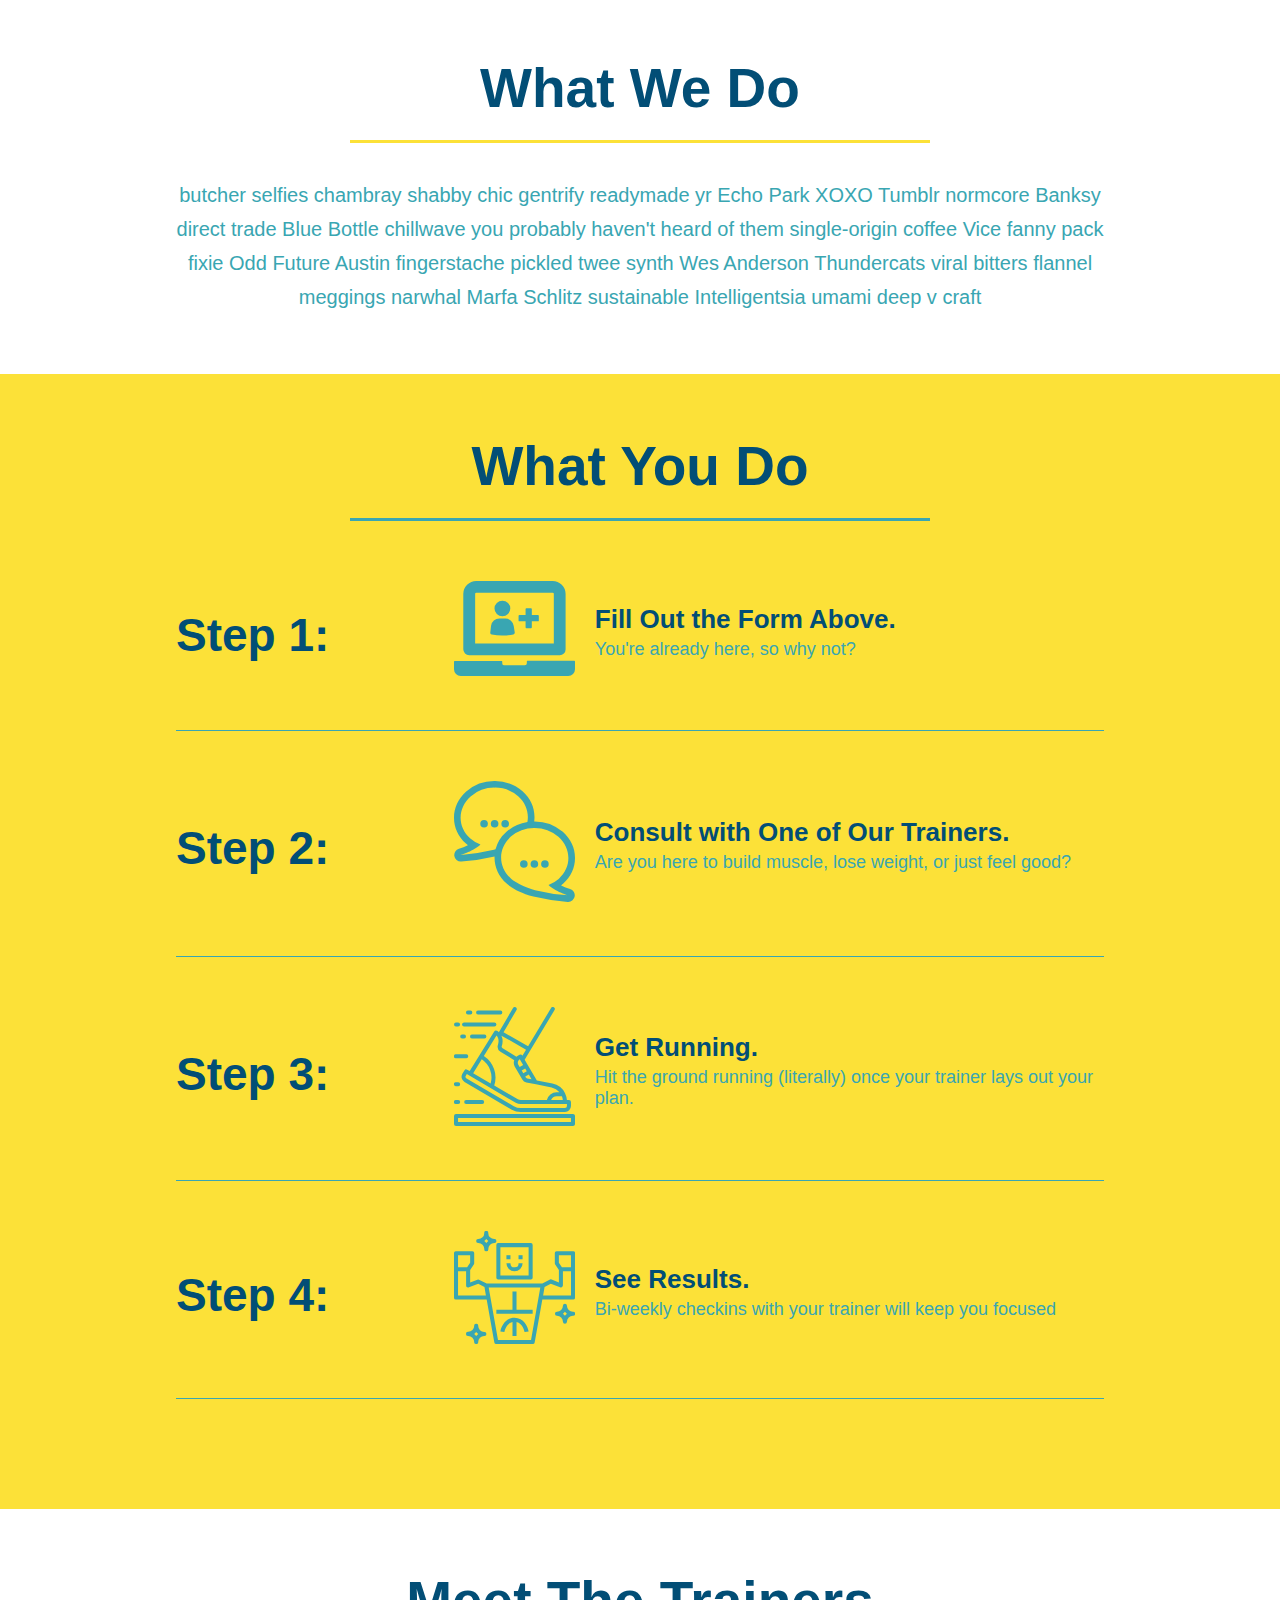
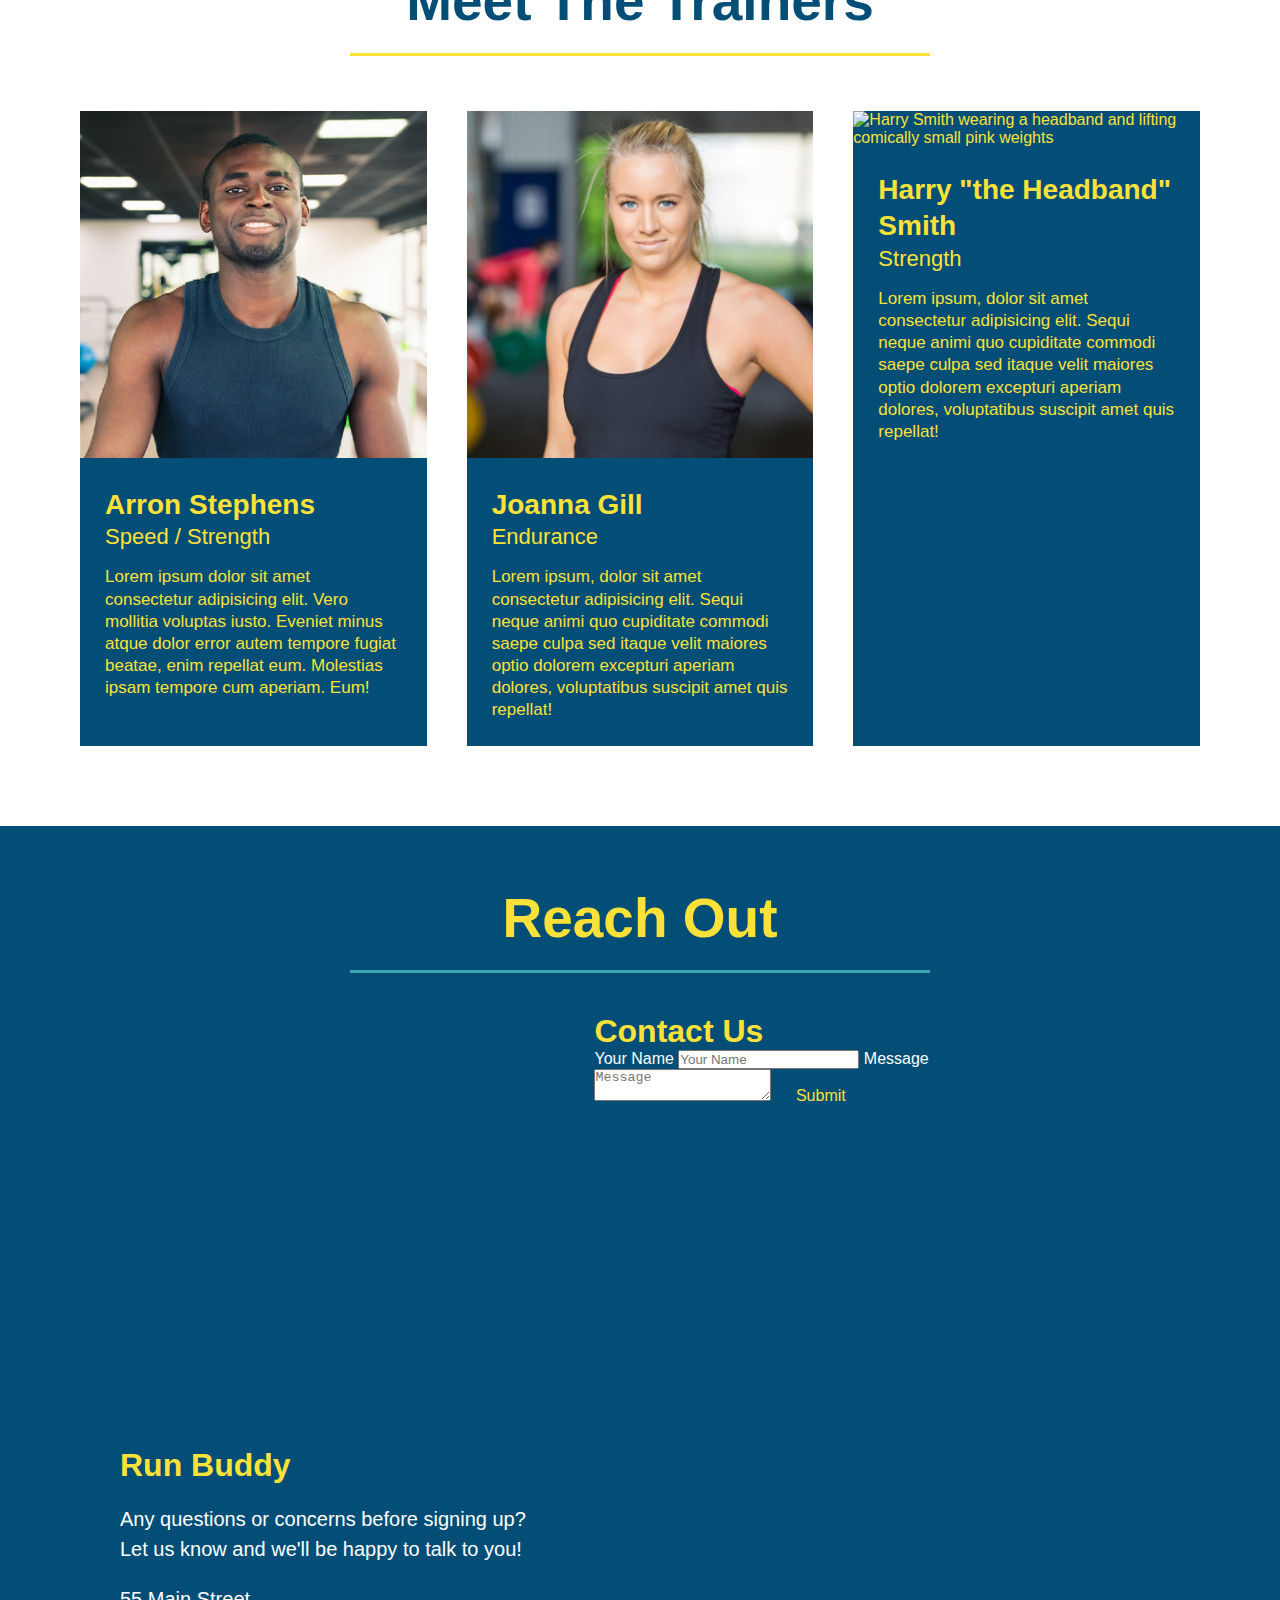
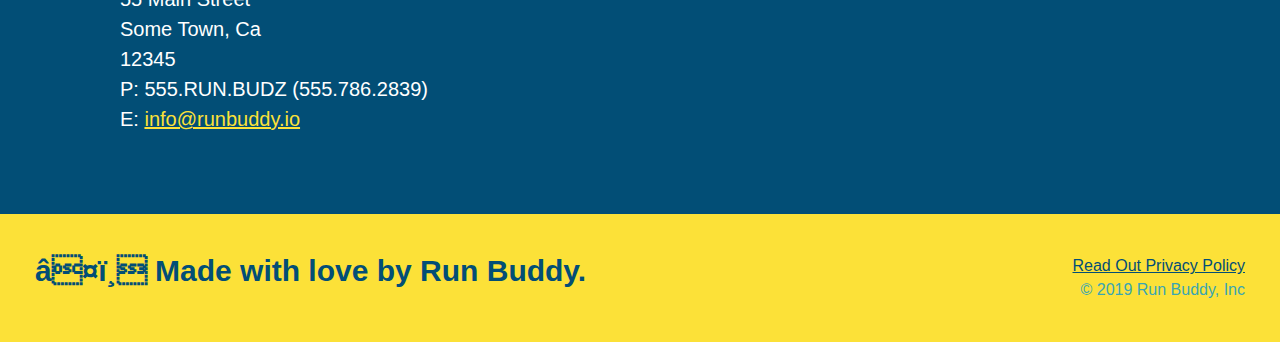
==== commit 4b0d1165: "add flexbox to the trainers" ====
--- a/index.html
+++ b/index.html
@@ -137,44 +137,46 @@
         </section>
 
         <!-- Meet the Trainers section -->
-        <section id="your-trainers" class="trainers">
+        <section id="your-trainers">
             <div class="flex-row">
                 <h2 class="section-title primary-border">Meet The Trainers</h2>
             </div>
-            <article class="trainer">
-                <img src="./assets/Images/01-05-trainers/trainer-1.jpg" alt="Arron Stephens in his workout clothes, ready to pump iron">
-                <div class="trainer-bio text-left">
-                    <h3>Arron Stephens</h3>
-                    <h4>Speed / Strength</h4>
-                    <p>
-                    Lorem ipsum dolor sit amet consectetur adipisicing elit. Vero mollitia voluptas iusto. Eveniet minus atque dolor error autem tempore fugiat beatae, enim repellat eum. Molestias ipsam tempore cum aperiam. Eum!
-                    </p>
-                </div>
-            </article>
-
-            <article class="trainer">
-                <div class="trainer-bio text-right">
-                  <h3>Joanna Gill</h3>
-                  <h4>Endurance</h4>
-                  <p>
-                    Lorem ipsum, dolor sit amet consectetur adipisicing elit. Sequi neque animi quo cupiditate commodi saepe culpa sed
-                    itaque velit maiores optio dolorem excepturi aperiam dolores, voluptatibus suscipit amet quis repellat!
-                  </p>
-                </div>
-                <img src="./assets/Images/01-05-trainers/trainer-2.jpg" alt="Joanna Gill cooling off after a workout" />
-              </article>
-              
-              <article class="trainer">
-                <img src="./assets/images/01-05-trainers/trainer-3.jpg" alt="Harry Smith wearing a headband and lifting comically small pink weights" />
-                <div class="trainer-bio text-left">
-                  <h3>Harry "the Headband" Smith</h3>
-                  <h4>Strength</h4>
-                  <p>
-                    Lorem ipsum, dolor sit amet consectetur adipisicing elit. Sequi neque animi quo cupiditate commodi saepe culpa sed
-                    itaque velit maiores optio dolorem excepturi aperiam dolores, voluptatibus suscipit amet quis repellat!
-                  </p>
-                </div>
-              </article>
+            <div class="trainers">
+                <article class="trainer">
+                    <img src="./assets/Images/01-05-trainers/trainer-1.jpg" alt="Arron Stephens in his workout clothes, ready to pump iron">
+                    <div class="trainer-bio">
+                        <h3 class="trainer-name">Arron Stephens</h3>
+                        <h4 class="trainer-role">Speed / Strength</h4>
+                        <p>
+                        Lorem ipsum dolor sit amet consectetur adipisicing elit. Vero mollitia voluptas iusto. Eveniet minus atque dolor error autem tempore fugiat beatae, enim repellat eum. Molestias ipsam tempore cum aperiam. Eum!
+                        </p>
+                    </div>
+                </article>
+
+                <article class="trainer">
+                    <img src="./assets/Images/01-05-trainers/trainer-2.jpg" alt="Joanna Gill cooling off after a workout" />
+                    <div class="trainer-bio">
+                    <h3 class="trainer-name">Joanna Gill</h3>
+                    <h4 class="trainer-role">Endurance</h4>
+                    <p>
+                        Lorem ipsum, dolor sit amet consectetur adipisicing elit. Sequi neque animi quo cupiditate commodi saepe culpa sed
+                        itaque velit maiores optio dolorem excepturi aperiam dolores, voluptatibus suscipit amet quis repellat!
+                    </p>
+                    </div>
+                </article>
+                
+                <article class="trainer">
+                    <img src="./assets/images/01-05-trainers/trainer-3.jpg" alt="Harry Smith wearing a headband and lifting comically small pink weights" />
+                    <div class="trainer-bio">
+                    <h3 class="trainer-name">Harry "the Headband" Smith</h3>
+                    <h4 class="trainer-role">Strength</h4>
+                    <p>
+                        Lorem ipsum, dolor sit amet consectetur adipisicing elit. Sequi neque animi quo cupiditate commodi saepe culpa sed
+                        itaque velit maiores optio dolorem excepturi aperiam dolores, voluptatibus suscipit amet quis repellat!
+                    </p>
+                    </div>
+                </article>
+            </div>
         </section>
 
         <!-- Reach Out section -->
--- a/assets/css/style.css
+++ b/assets/css/style.css
@@ -211,42 +211,42 @@
   /* trainers*/
 
   .trainers {
-    
+    width: 100%;
+    margin: 0 auto;
+    display: flex;
+    flex-wrap: wrap;
+    justify-content: space-around;
   }
 
   .trainer {
-    width: 900px;
-    margin: 0 auto 30px auto;
+    margin: 20px;
     background: #024e76;
     color: #fce138;
     overflow: auto;
+    flex: 1;
   }
 
   .trainer img {
-    width: 35%;
-    float: left;
+    width: 100%;
   }
 
   .trainer-bio {
-    padding: 35px;
-    float: left;
-    width: 65%;
+    padding: 25px;
+    line-height: 1.3;
   }
 
   .trainer-bio h3 {
-    font-size: 32px;
-    margin-bottom: 8px;
+    font-size: 28px;
   }
   
   .trainer-bio h4 {
     font-weight: lighter;
-    font-size: 26px;
-    margin-bottom: 25px;
+    font-size: 22px;
+    margin-bottom: 15px;
   }
   
   .trainer-bio p {
     font-size: 17px;
-    line-height: 1.3;
   }
 
   /*contact section*/
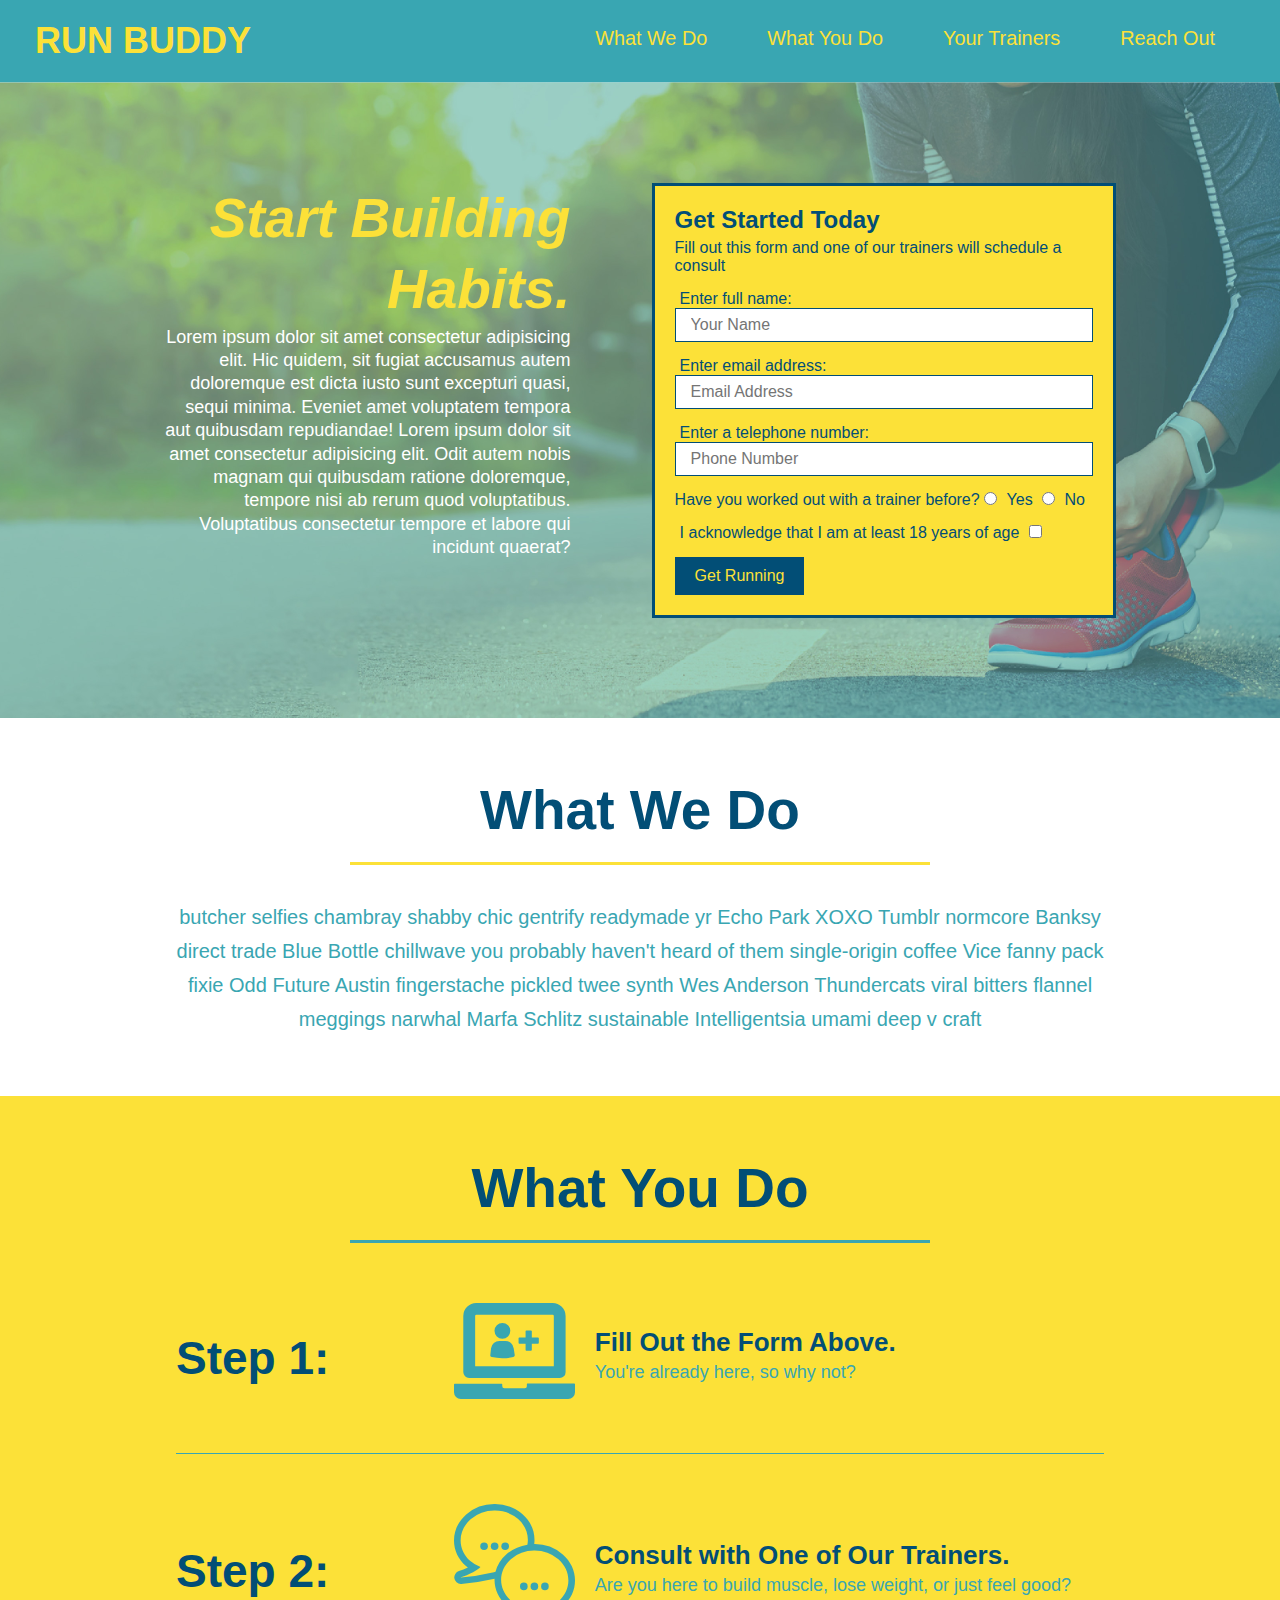
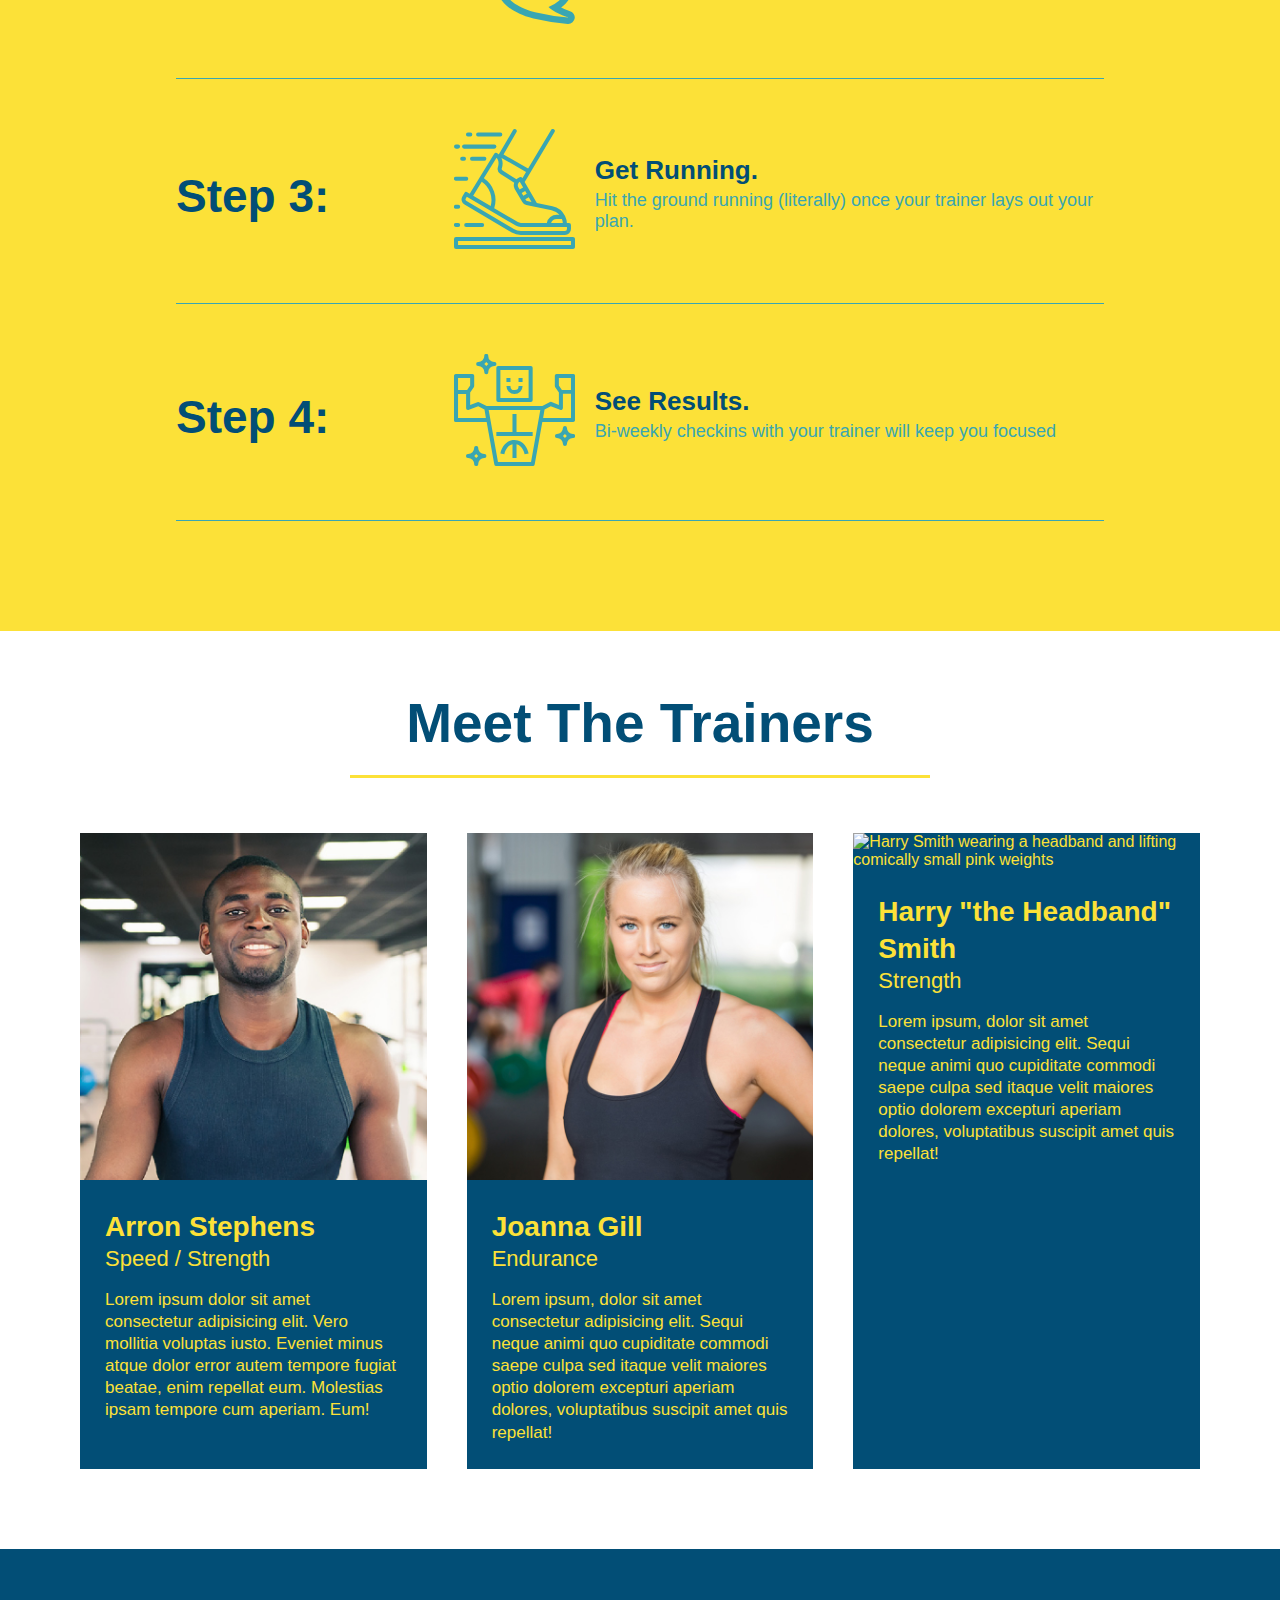
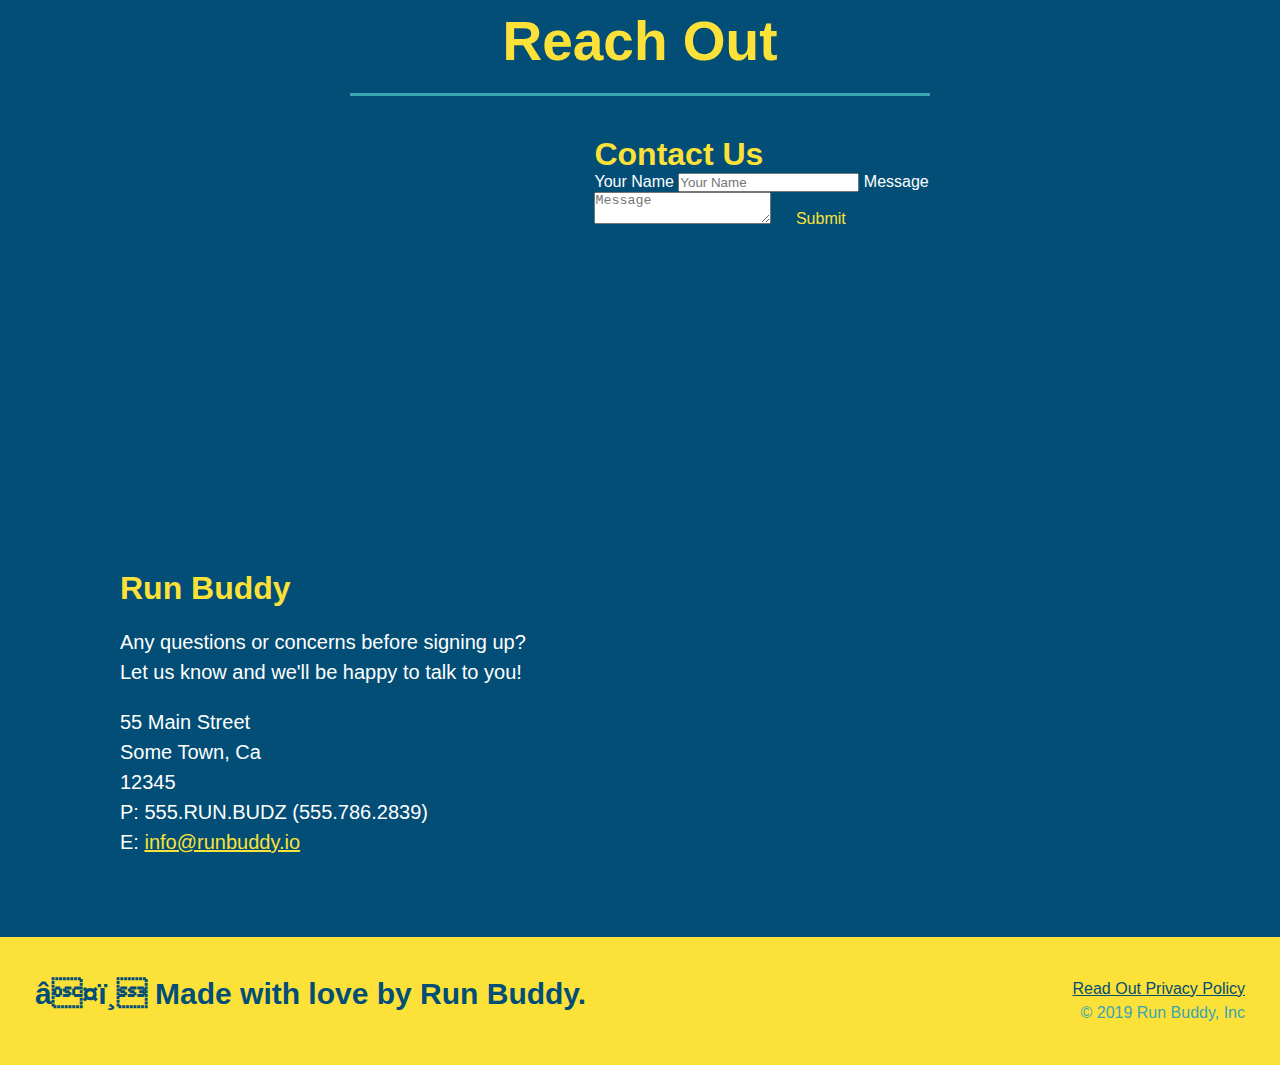
==== commit 657981e1: "fixed hero-cta and hero-form layout" ====
--- a/index.html
+++ b/index.html
@@ -37,6 +37,7 @@
                 <p>
                     Lorem ipsum dolor sit amet consectetur adipisicing elit. Hic quidem, sit fugiat accusamus autem doloremque est dicta iusto sunt excepturi quasi, sequi minima. Eveniet amet voluptatem tempora aut quibusdam repudiandae! Lorem ipsum dolor sit amet consectetur adipisicing elit. Odit autem nobis magnam qui quibusdam ratione doloremque, tempore nisi ab rerum quod voluptatibus. Voluptatibus consectetur tempore et labore qui incidunt quaerat?
                 </p>
+            </div>
             </article>
             <div class="hero-form">
                 <h3>Get Started Today</h3> 
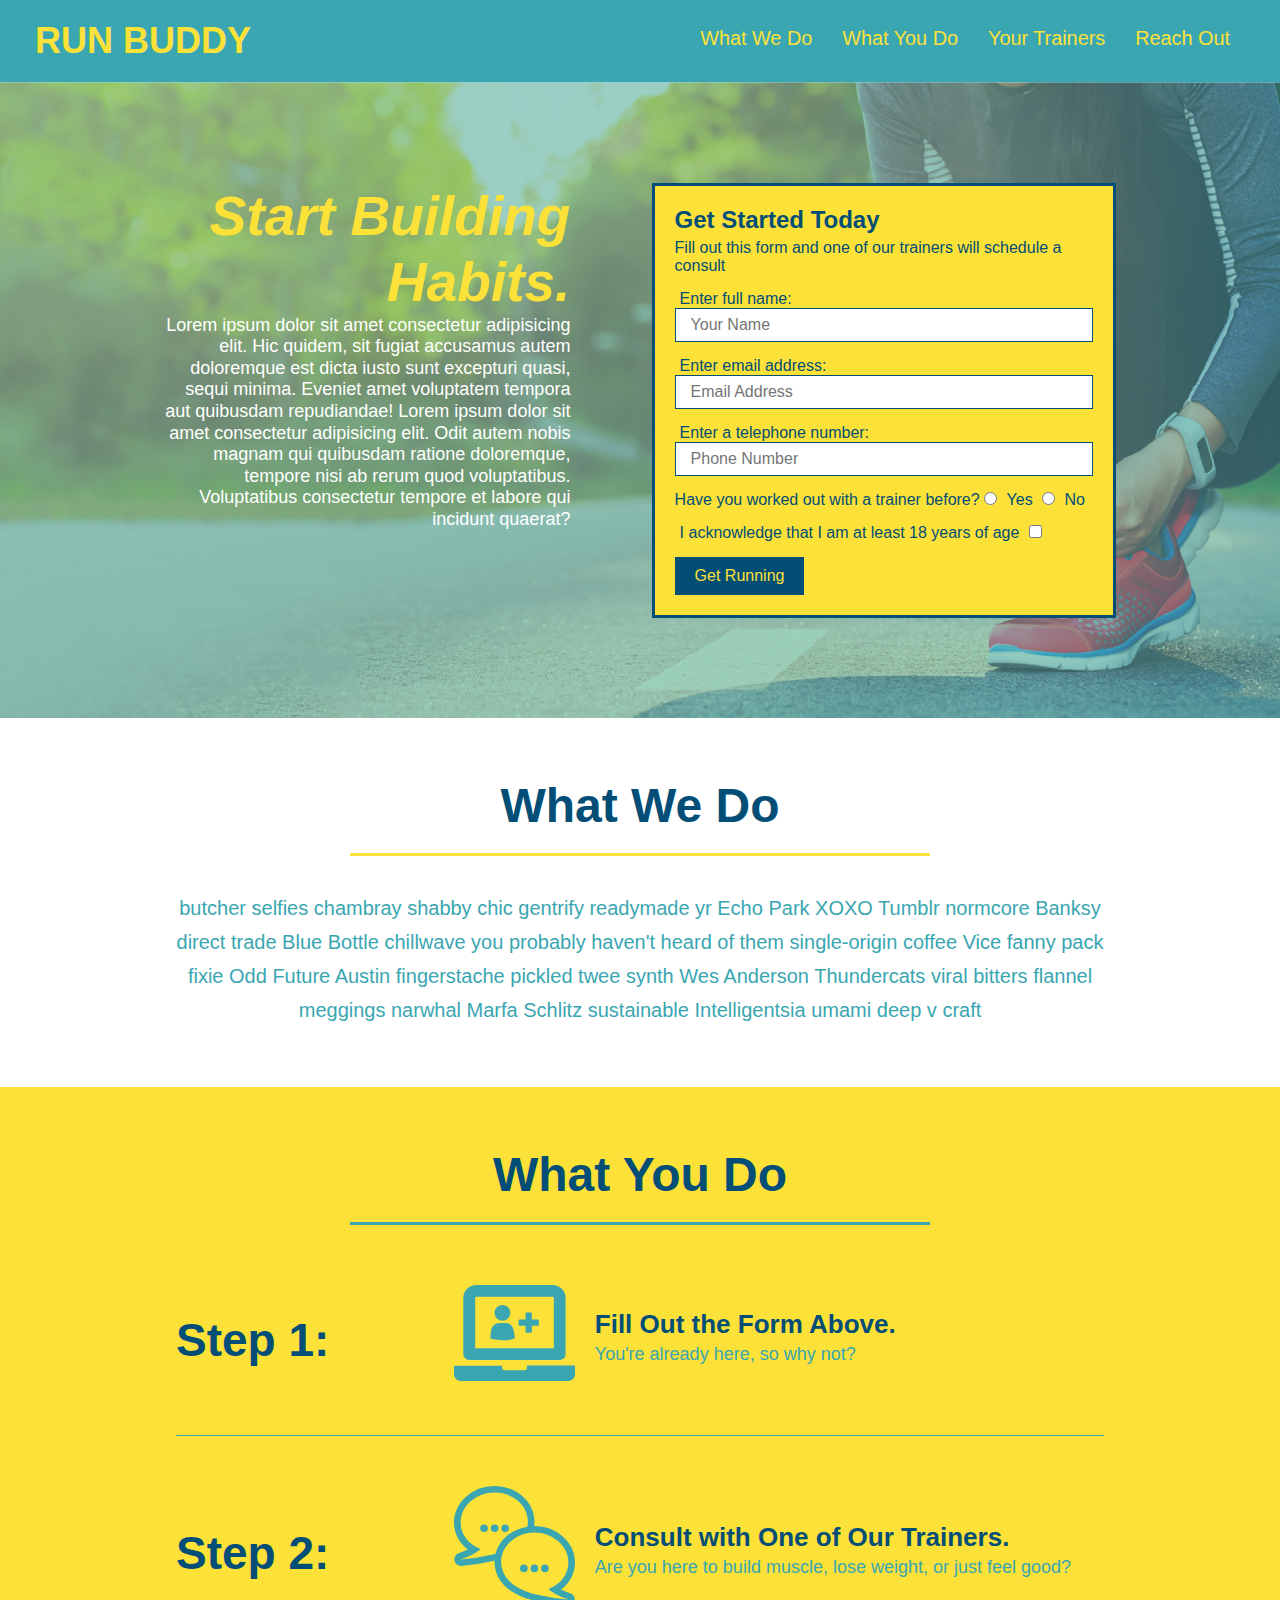
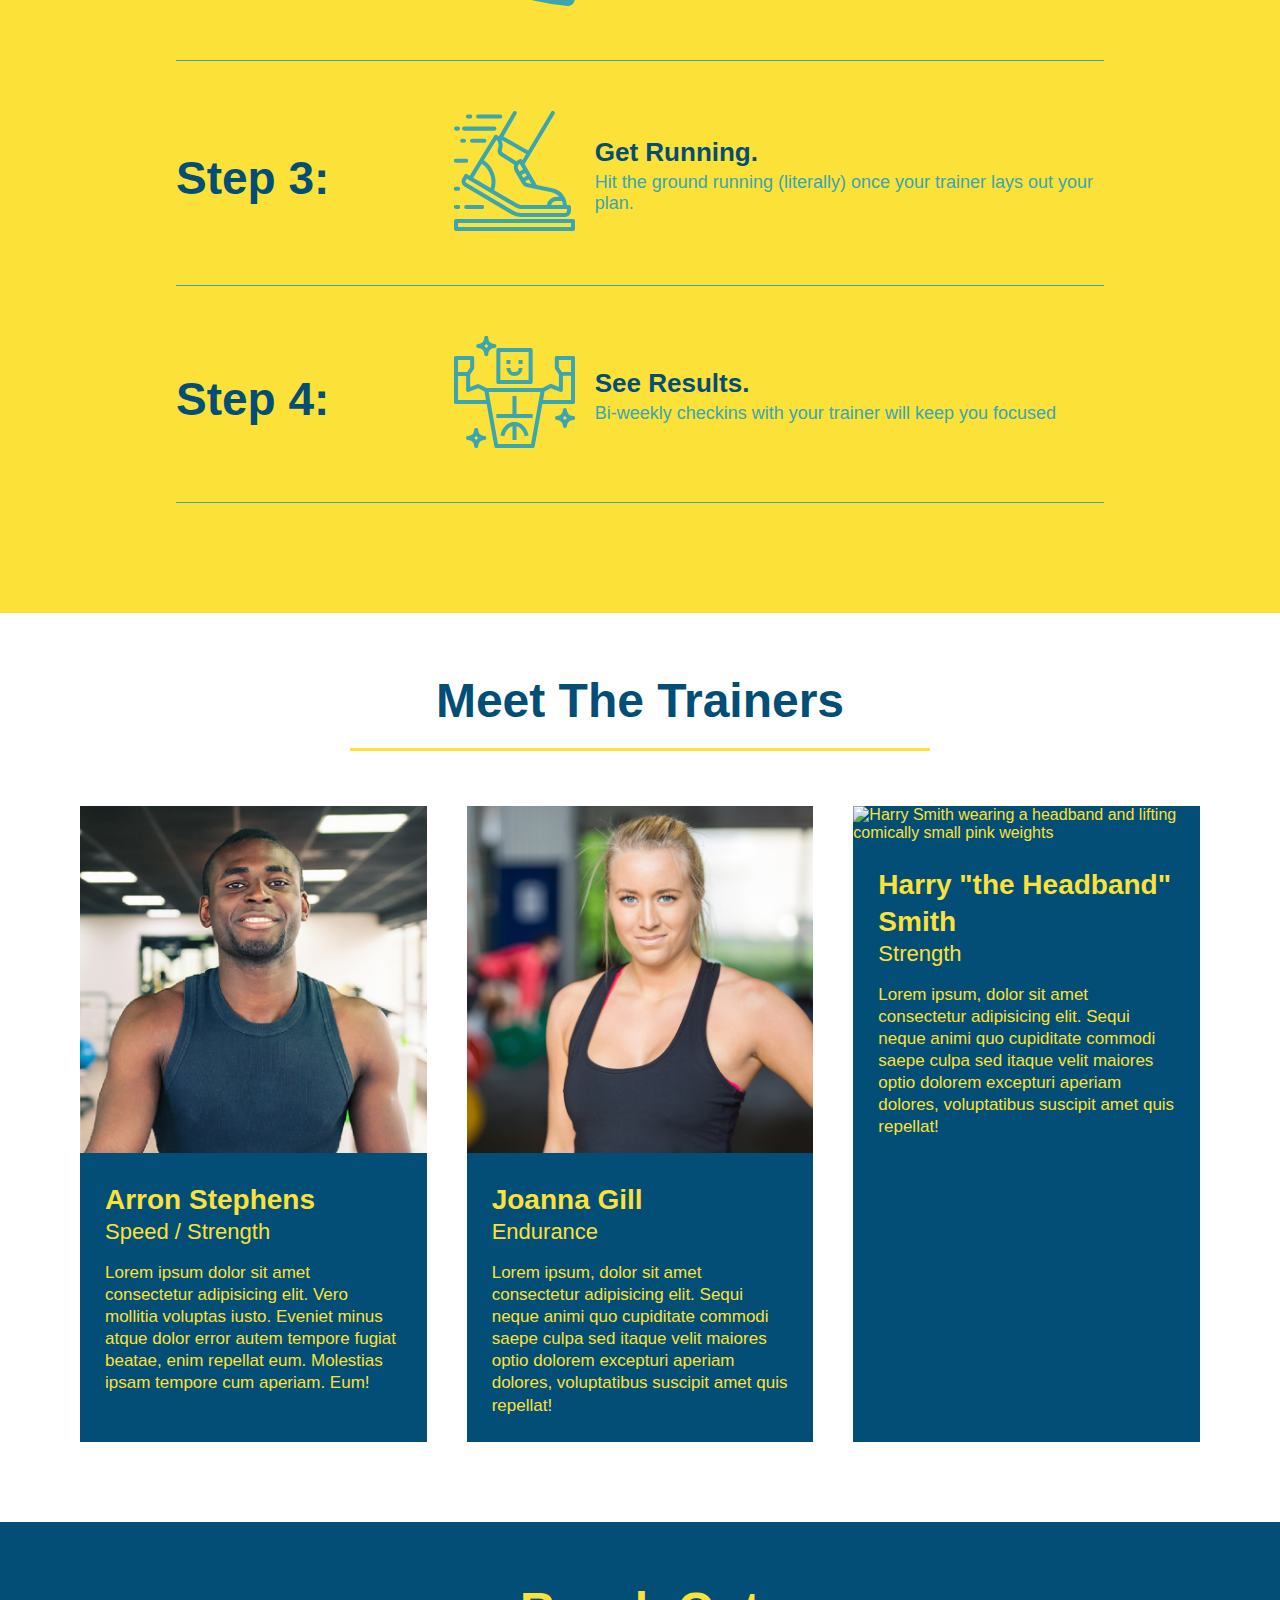
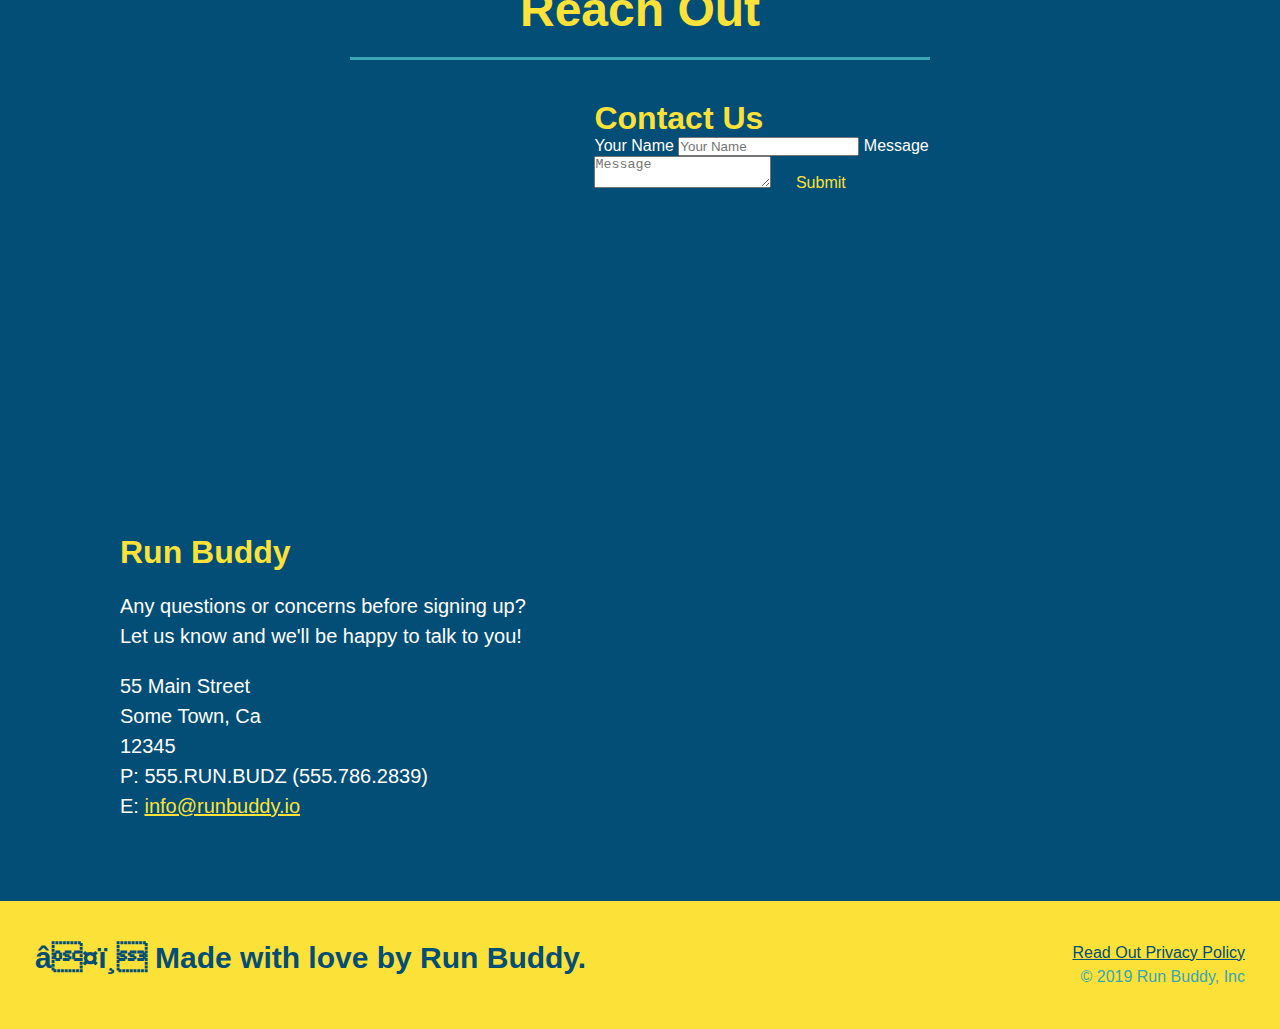
==== commit 1fb0886c: "added media queries to css" ====
--- a/index.html
+++ b/index.html
@@ -4,6 +4,7 @@
     <head>
         <meta charset="'UTF-8">
         <title>Run Buddy</title>
+        <meta name="viewport" content="width=device-width, initial-scale=1.0" />
     </head>
     <body>
         <!-- navigation -->
--- a/assets/css/style.css
+++ b/assets/css/style.css
@@ -44,7 +44,7 @@
 }
 
 header nav ul li a {
-    margin: 0 30px;
+    padding: 10px 15px;
     font-weight: lighter;
     font-size: 1.55vw;
 }
@@ -63,6 +63,7 @@
     display: flex;
     justify-content: center;
     flex-wrap: wrap;
+    align-items: flex-start;
 }
 
 .hero-cta {
@@ -71,7 +72,7 @@
   margin: 3.5%;
   color: #fff;
   font-size: 18px;
-  line-height: 1.3;
+  line-height: 1.2;
 }
 
 .hero-cta h2 {
@@ -134,7 +135,7 @@
 /* what you do section*/
 
   .section-title {
-    font-size: 55px;
+    font-size: 48px;
     color: #024e76;
     border-bottom: 3px solid;
     padding-bottom: 20px;
@@ -326,3 +327,15 @@
 .flex-row {
   display: flex;
 }
+
+@media screen and (max-width: 980px) {
+ 
+}
+
+@media screen and (max-width: 768px) {
+  
+}
+
+@media screen and (max-width: 575px) {
+  
+}
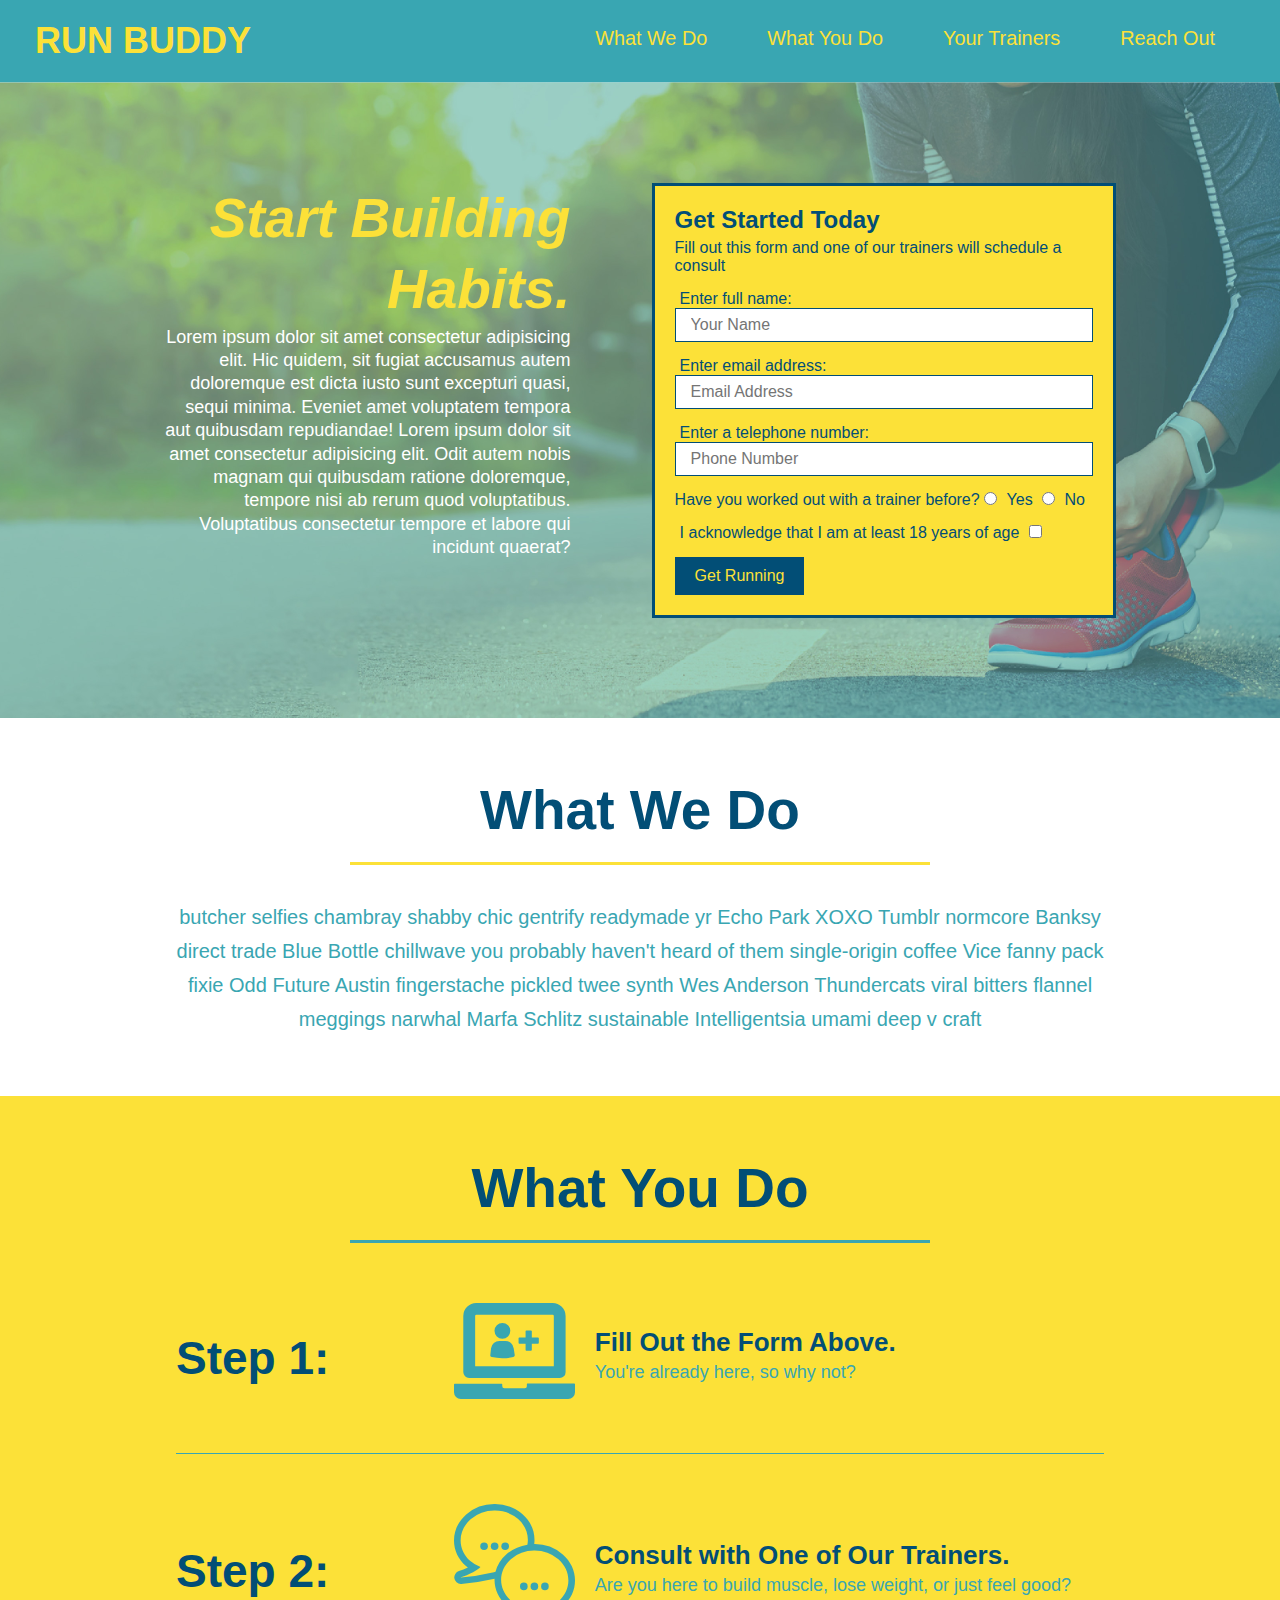
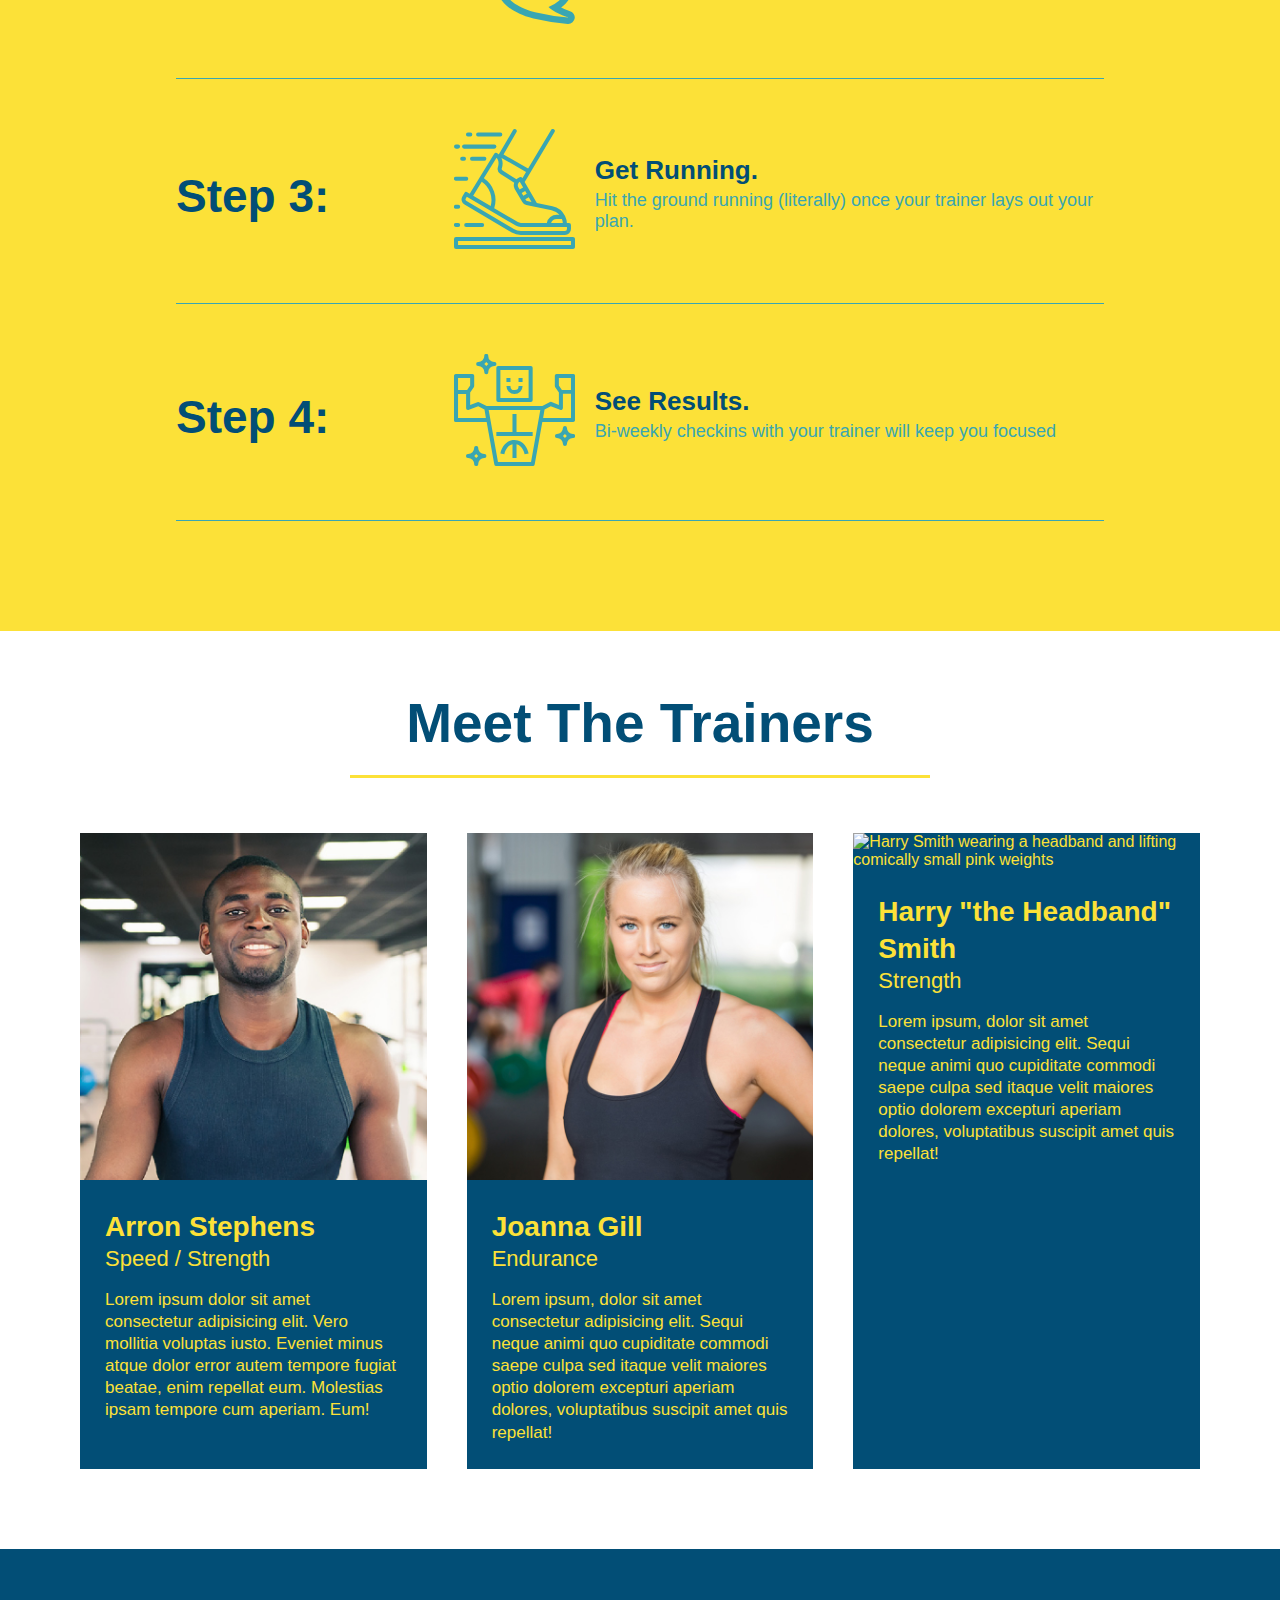
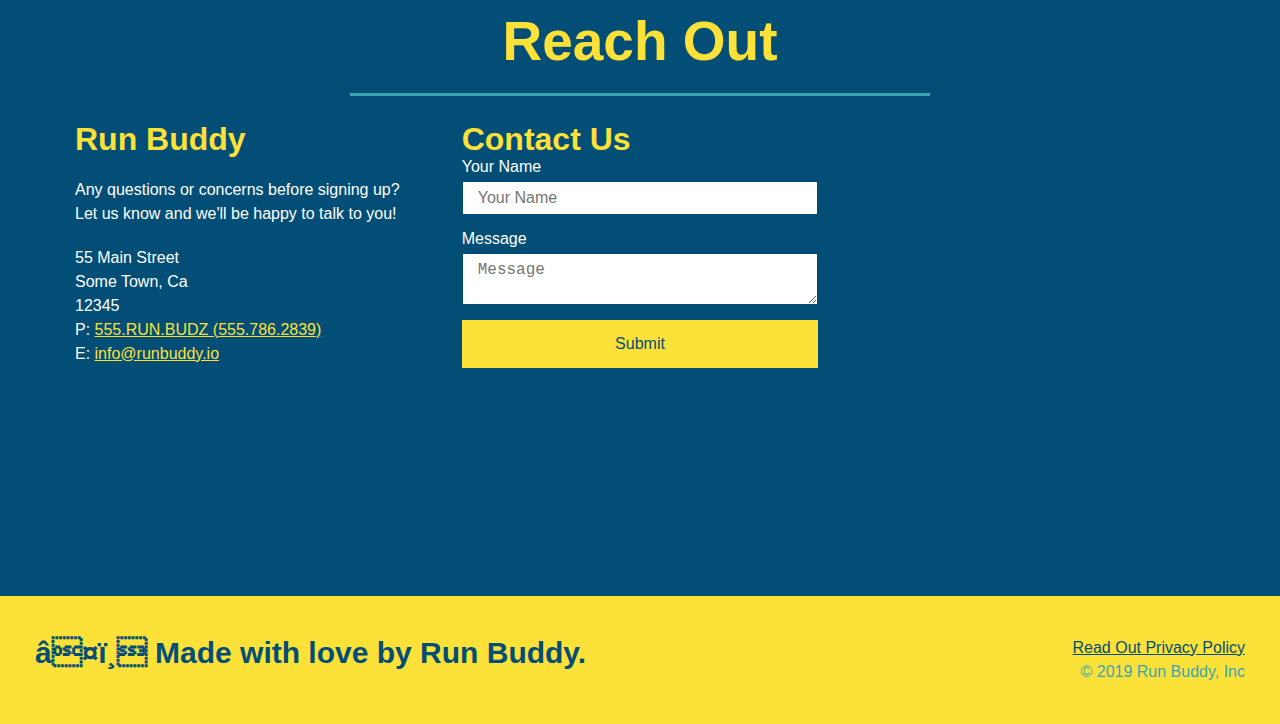
==== commit 2c2501f2: "styled reach out section" ====
--- a/index.html
+++ b/index.html
@@ -4,7 +4,6 @@
     <head>
         <meta charset="'UTF-8">
         <title>Run Buddy</title>
-        <meta name="viewport" content="width=device-width, initial-scale=1.0" />
     </head>
     <body>
         <!-- navigation -->
@@ -187,14 +186,22 @@
                 <h2 class="section-title secondary-border">Reach Out</h2>
             </div>
             <div class="contact-info">
+
                 <div>
-                    <iframe src="https://www.google.com/maps/embed?pb=!1m18!1m12!1m3!1d3147.1079747227936!2d-120.42364418397035!3d37.92790791110593!2m3!1f0!2f0!3f0!3m2!1i1024!2i768!4f13.1!3m3!1m2!1s0x8090c49129b6ac57%3A0xb56c7eb95a2cd8bd!2sMain%20St%2C%20California%2095327!5e0!3m2!1sen!2sus!4v1616426329495!5m2!1sen!2sus" 
-                    width="400" 
-                    height="400" 
-                    style="border:0;" 
-                    allowfullscreen="" 
-                    loading="lazy">
-                    </iframe>
+                    <h3>Run Buddy</h3>
+                    <p>
+                        Any questions or concerns before signing up?
+                        <br />
+                        Let us know and we'll be happy to talk to you!
+                    </p>
+
+                    <address>
+                        55 Main Street <br/>
+                        Some Town, Ca <br/>
+                        12345<br />
+                        P: <a href="tel:555.786.2839"> 555.RUN.BUDZ (555.786.2839)</a><br/>
+                        E: <a href="mailto:info@runbuddy.io">info@runbuddy.io</a>
+                    </address>
                 </div>
 
                 <div class="contact-form">
@@ -209,22 +216,15 @@
                         <button type="submit">Submit</button>
                     </form>
                 </div>
-
-                <div>
-                    <h3>Run Buddy</h3>
-                    <p>
-                    Any questions or concerns before signing up?
-                    <br />
-                    Let us know and we'll be happy to talk to you!
-                    </p>
-                    <address>
-                        55 Main Street <br/>
-                        Some Town, Ca <br/>
-                        12345<br />
-                        P: 555.RUN.BUDZ (555.786.2839)<br/>
-                        E: <a href="mailto:info@runbuddy.io">info@runbuddy.io</a>
-                    </address>
-                </div>
+                
+                <iframe src="https://www.google.com/maps/embed?pb=!1m18!1m12!1m3!1d3147.1079747227936!2d-120.42364418397035!3d37.92790791110593!2m3!1f0!2f0!3f0!3m2!1i1024!2i768!4f13.1!3m3!1m2!1s0x8090c49129b6ac57%3A0xb56c7eb95a2cd8bd!2sMain%20St%2C%20California%2095327!5e0!3m2!1sen!2sus!4v1616426329495!5m2!1sen!2sus" 
+                width="400" 
+                height="400" 
+                style="border:0;" 
+                allowfullscreen="" 
+                loading="lazy">
+                </iframe>
+                
             </div>
             </div>
         </section>
--- a/assets/css/style.css
+++ b/assets/css/style.css
@@ -44,7 +44,7 @@
 }
 
 header nav ul li a {
-    padding: 10px 15px;
+    margin: 0 30px;
     font-weight: lighter;
     font-size: 1.55vw;
 }
@@ -63,7 +63,6 @@
     display: flex;
     justify-content: center;
     flex-wrap: wrap;
-    align-items: flex-start;
 }
 
 .hero-cta {
@@ -72,7 +71,7 @@
   margin: 3.5%;
   color: #fff;
   font-size: 18px;
-  line-height: 1.2;
+  line-height: 1.3;
 }
 
 .hero-cta h2 {
@@ -135,7 +134,7 @@
 /* what you do section*/
 
   .section-title {
-    font-size: 48px;
+    font-size: 55px;
     color: #024e76;
     border-bottom: 3px solid;
     padding-bottom: 20px;
@@ -260,17 +259,22 @@
     color: #fce138;
   }
 
+  .contact-info {
+    display: flex;
+    justify-content: space-between;
+    flex-wrap: wrap;
+  }
+
+  .contact-info > * {
+    flex: 1;
+    margin: 15px;
+  }
+
   .contact-info iframe {
-    width: 400px;
     height: 400px;
   }
 
   .contact-info div {
-    width: 410px;
-    display: inline-block;
-    vertical-align: top;
-    text-align: left;
-    margin: 30px 0 0 60px;
     color: white;
   }
 
@@ -282,12 +286,33 @@
   .contact-info p, .contact-info address {
     margin: 20px 0;
     line-height: 1.5;
-    font-size: 20px;
+    font-size: 16px;
     font-style: normal;
   }
   
   .contact-info a {
     color: #fce138;
+  }
+
+  .contact-form input, .contact-form textarea {
+    border: 1px solid #024e76;
+    display: block;
+    padding: 7px 15px;
+    font-size: 16px;
+    color: #024e76;
+    width: 100%;
+    margin-bottom: 15px;
+    margin-top: 5px;
+  }
+
+  .contact-form button {
+    width: 100%;
+    border: none;
+    background: #fce138;
+    color: #024e76;
+    text-align: center;
+    padding: 15px 0;
+    font-size: 16px;
   }
 
   /*footer*/
@@ -327,15 +352,3 @@
 .flex-row {
   display: flex;
 }
-
-@media screen and (max-width: 980px) {
- 
-}
-
-@media screen and (max-width: 768px) {
-  
-}
-
-@media screen and (max-width: 575px) {
-  
-}
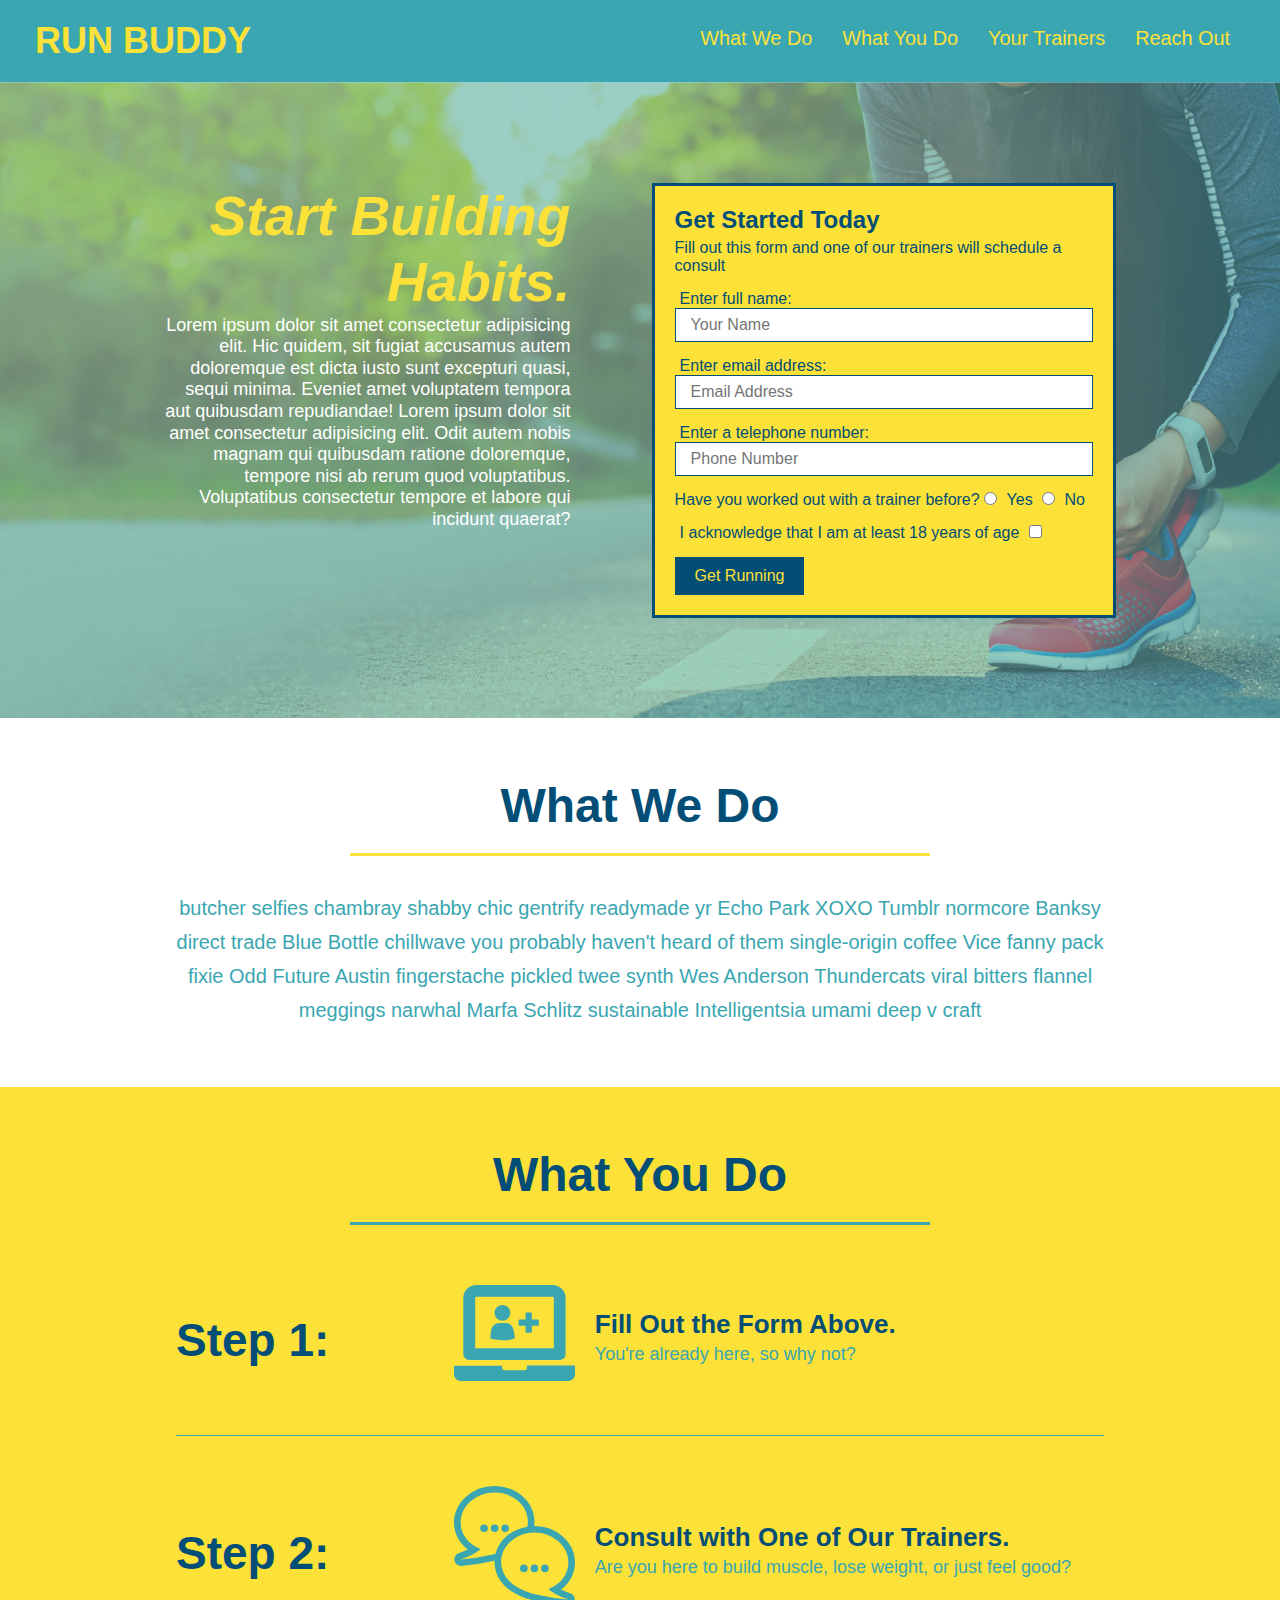
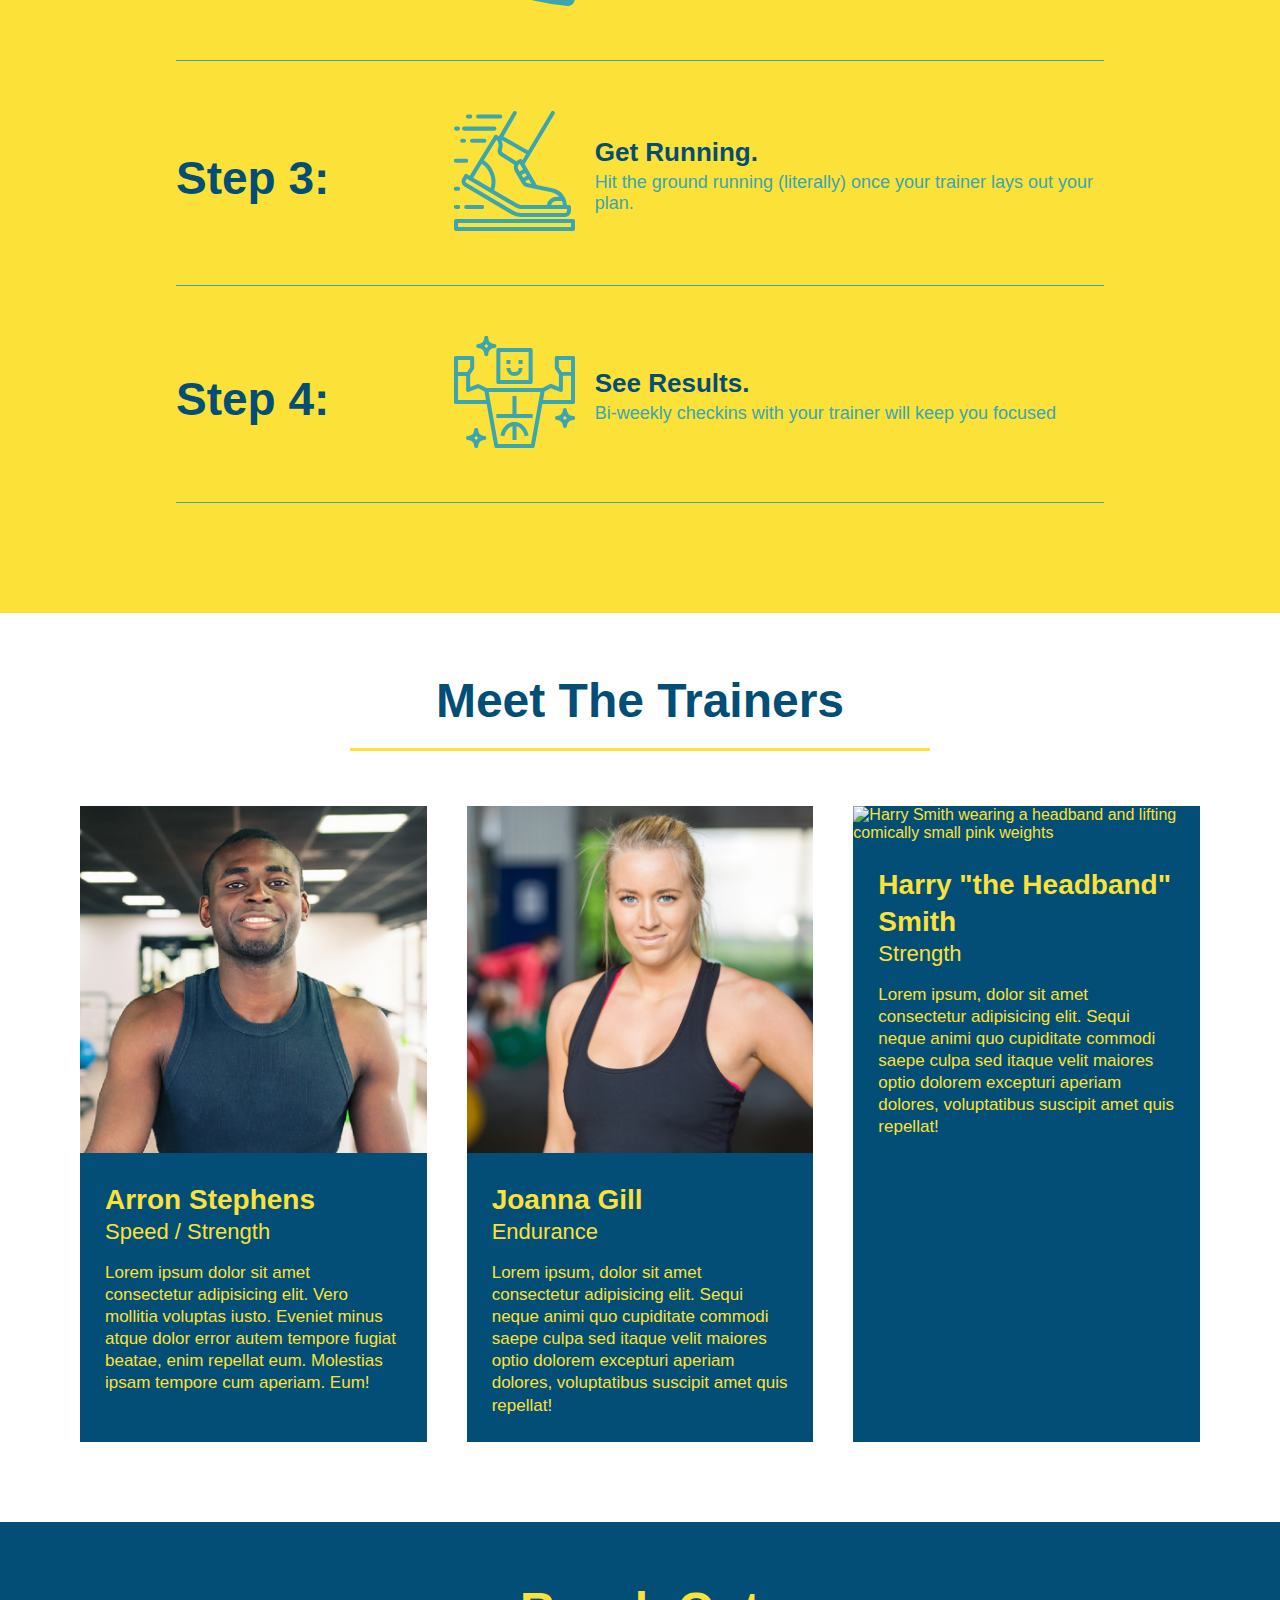
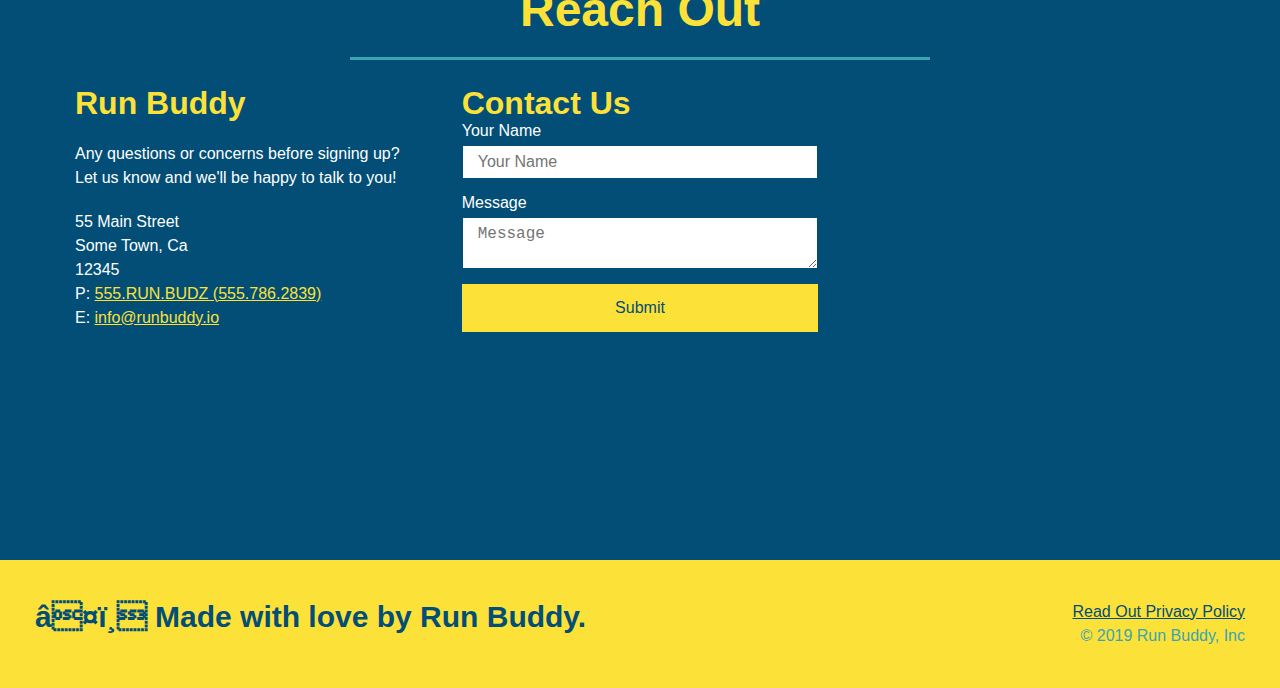
==== commit ffa8f76d: "developed media querries for webpage" ====
--- a/index.html
+++ b/index.html
@@ -4,6 +4,7 @@
     <head>
         <meta charset="'UTF-8">
         <title>Run Buddy</title>
+        <meta name="viewport" content="width=device-width,initial-scale=1">
     </head>
     <body>
         <!-- navigation -->
--- a/assets/css/style.css
+++ b/assets/css/style.css
@@ -44,7 +44,7 @@
 }
 
 header nav ul li a {
-    margin: 0 30px;
+    padding: 10px 15px;
     font-weight: lighter;
     font-size: 1.55vw;
 }
@@ -63,6 +63,7 @@
     display: flex;
     justify-content: center;
     flex-wrap: wrap;
+    align-items: flex-start;
 }
 
 .hero-cta {
@@ -71,7 +72,7 @@
   margin: 3.5%;
   color: #fff;
   font-size: 18px;
-  line-height: 1.3;
+  line-height: 1.2;
 }
 
 .hero-cta h2 {
@@ -134,7 +135,7 @@
 /* what you do section*/
 
   .section-title {
-    font-size: 55px;
+    font-size: 48px;
     color: #024e76;
     border-bottom: 3px solid;
     padding-bottom: 20px;
@@ -352,3 +353,111 @@
 .flex-row {
   display: flex;
 }
+
+@media screen and (max-width: 980px) {
+  header {
+    padding-bottom: 0;
+    justify-content: center;
+  }
+
+  header h1 {
+    width: 100%;
+    text-align: center;
+  }
+
+  header nav ul {
+    margin-top: 20px;
+    width: 100%;
+    justify-content: center;
+  }
+
+  header nav ul li a {
+    font-size: 20px;
+  }
+
+  footer h2, footer div {
+    text-align: center;
+    width: 100%;
+  }
+
+  .hero-cta, .hero-form {
+    width: 100%;
+  }
+  
+  .hero-cta {
+    text-align: center;
+  }
+
+  .section-title {
+    width: 80%;
+  }
+  
+  .trainer {
+    flex: 0 70%;
+  }
+  
+  .contact-info iframe{
+    flex: 1 100%;
+  }
+}
+
+@media screen and (max-width: 768px) {
+
+  section {
+    padding: 30px 15px;
+  }
+
+  .step h3 {
+    flex: 1 100%;
+    text-align: center;
+  }
+
+  .step-info {
+    flex: 2 100%;
+    text-align: center;
+    justify-content: center;
+  }
+
+  .step-img {
+    flex: 0 32%;
+    margin-right: 0;
+    margin-top: 15px;
+    margin-bottom: 15px;
+  }
+
+  .step-text {
+    flex: 100%;  
+  }
+
+}
+
+@media screen and (max-width: 575px) {
+
+  .hero-form button {
+    width: 100%;
+  }
+
+  .section-title {
+    width: 95%;
+  }
+
+  .intro p {
+    width: 100%;
+  }
+
+  .trainer {
+    flex: 0 100%;
+  }
+
+  .contact-info {
+    text-align: center;
+  }
+
+  .contact-info > * {
+    flex: 0 100%;
+  }
+
+  .contact-form {
+    order: 3;
+  }
+}
